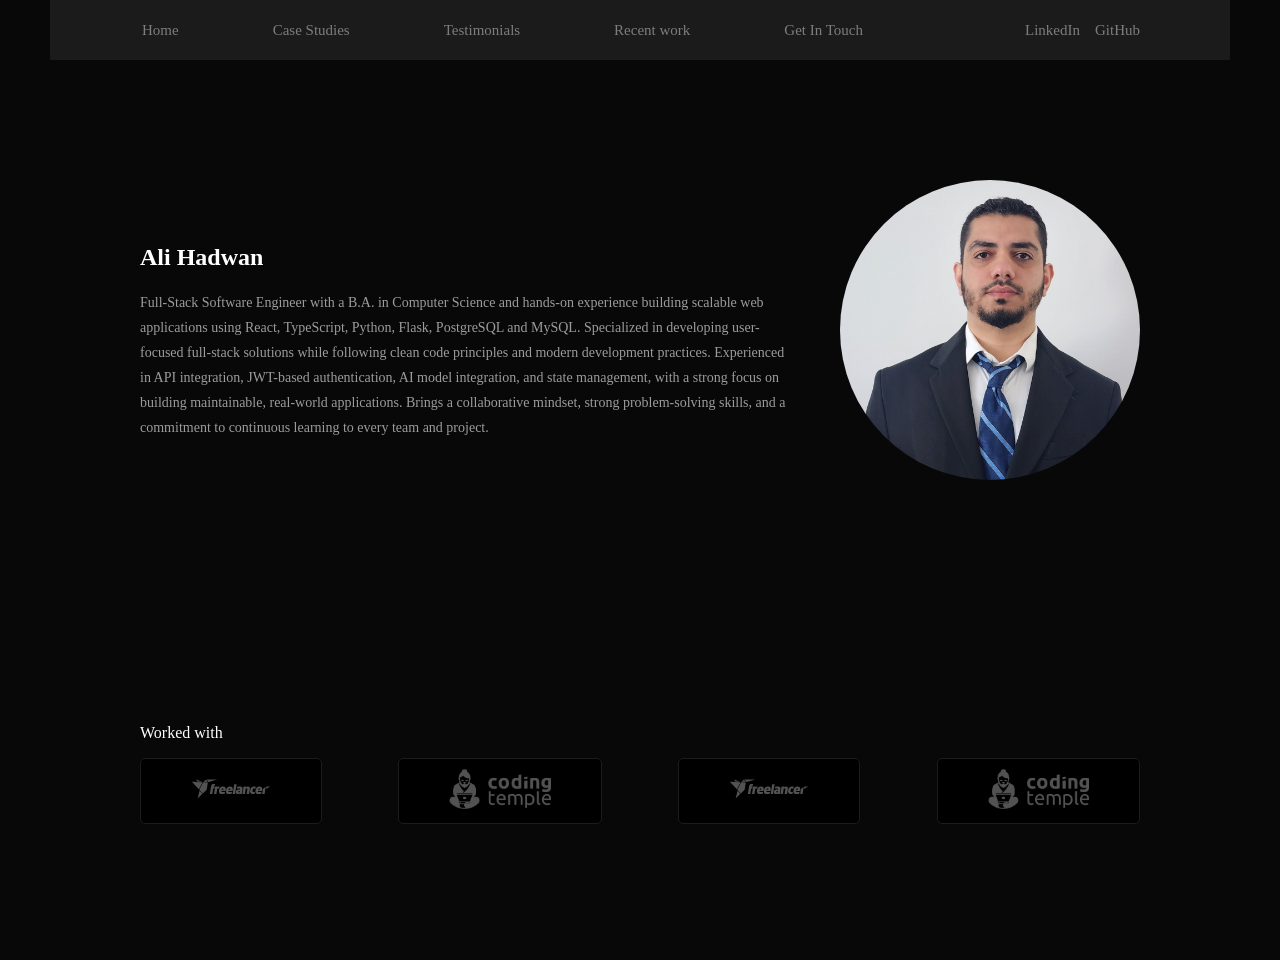
==== html/personalPortfolio.html @ 67f5121a "Initial commit: portfolio structure and styles" ====
<!doctype html>
<html lang="en">
  <head>
    <meta charset="UTF-8" />
    <meta name="viewport" content="width=device-width, initial-scale=1.0" />
    <title>Personal Portfolio</title>
    <link rel="stylesheet" href="/styles/header.css" />
    <link rel="stylesheet" href="/styles/general.css" />
    <link rel="stylesheet" href="/styles/main.css" />
    <link rel="stylesheet" href="/styles/home.css" />
  </head>
  <body>
    <header class="portfolio-header">
      <nav class="portfolio-navs">
        <ul>
          <li><a href="#">Home</a></li>
          <li><a href="#case-studies">Case Studies</a></li>
          <li><a href="#testimonials">Testimonials</a></li>
          <li><a href="#recent-work">Recent work</a></li>
          <li><a href="#get-in-touch">Get In Touch</a></li>
        </ul>
      </nav>

      <div class="portfolio-social-links">
        <a
          href="https://linkedin.com"
          target="_blank"
          rel="noopener noreferrer"
          aria-label="Visit our LinkedIn profile"
        >
          LinkedIn
        </a>
        <a
          href="https://linkedin.com"
          target="_blank"
          rel="noopener noreferrer"
          aria-label="Visit our LinkedIn profile"
        >
          GitHub
        </a>
      </div>
    </header>
    <main>
      <section id="home">
        <div class="portfolio-img-intro">
          <div class="portfolio-intro">
            <h1>Ali Hadwan</h1>
            <p>
              Full-Stack Software Engineer with a B.A. in Computer Science and
              hands-on experience building scalable web applications using
              React, TypeScript, Python, Flask, PostgreSQL and MySQL.
              Specialized in developing user-focused full-stack solutions while
              following clean code principles and modern development practices.
              Experienced in API integration, JWT-based authentication, AI model
              integration, and state management, with a strong focus on building
              maintainable, real-world applications. Brings a collaborative
              mindset, strong problem-solving skills, and a commitment to
              continuous learning to every team and project.
            </p>
          </div>
          <div class="portfolio-photo">
            <img class="ali-photo" src="/images/Ali.jpg" />
          </div>
        </div>

        <div class="portfolio-worked-with">
          <p>Worked with</p>
          <ul>
            <li class="brand-card">
              <img
                class="portfolio-worked-with-logo"
                src="/images/freelancer_logo_icon_171123.svg"
                alt="Freelancing"
              />
            </li>
            <li class="brand-card">
              <img
                class="portfolio-worked-with-logo"
                src="/images/Logo_-_Green.png"
                alt="Coding Temple"
              />
            </li>
            <li class="brand-card">
              <img
                class="portfolio-worked-with-logo"
                src="/images/freelancer_logo_icon_171123.svg"
                alt="Freelancing"
              />
            </li>
            <li class="brand-card">
              <img
                class="portfolio-worked-with-logo"
                src="/images/Logo_-_Green.png"
                alt="Coding Temple"
              />
            </li>
          </ul>
        </div>
      </section>
    </main>
    <footer>
      <div></div>
    </footer>
  </body>
</html>
---- styles/header.css ----
.portfolio-header {
  background-color: rgb(27, 27, 27);
  display: flex;
  gap: 30px;
  margin: 0px 50px;
  padding: 5px;
}

.portfolio-navs {
  flex: 3;
}

nav ul {
  list-style: none;
  border-bottom: none;
  display: flex;
  justify-content: space-around;
  align-items: center;
}
nav ul li a {
  font-size: 15px;
  color: #7e7d7d;
}
nav ul li a:hover {
  background-color: rgb(166, 30, 30);
  padding: 5px;
}

.portfolio-social-links {
  display: flex;
  flex: 1;
  justify-content: center;
  align-items: center;
  gap: 15px;
}
.portfolio-social-links a {
  font-size: 15px;
  color: #7e7d7d;
}
.portfolio-social-links a:hover {
  background-color: rgb(166, 30, 30);
  padding: 5px;
}
---- styles/general.css ----
p {
  margin: 0;
  padding: 0;
}

a {
  text-decoration: none;
  color: white;
}

body {
  background-color: rgb(8, 8, 8);
  font-family: "Times New Roman", Times, serif;
  margin: 0;
  padding: 0;
}
---- styles/main.css ----
main {
  /* background-color: azure; */
}
/* Home section */
#home {
  display: flex;
  flex-direction: column;
  justify-content: space-around;
  height: 100vh;
  margin: 0px 140px;
  /* background-color: aqua; */
}
.portfolio-img-intro {
  display: flex;
  justify-content: center;
  align-items: center;
  gap: 50px;
}
.portfolio-intro h1 {
  color: white;
}
.portfolio-intro p {
  line-height: 25px;
  color: #9c9c9c;
  font-size: 14px;
}
.ali-photo {
  width: 300px;
  aspect-ratio: 1 / 1; /* Forces height to match width */
  object-fit: cover; /* Prevents stretching by cropping the edges */
  border-radius: 150px;
}

.portfolio-worked-with {
  display: flex;
  flex-direction: column;
}
.portfolio-worked-with p {
  color: white;
  margin: 0;
  padding: 0;
}
.portfolio-worked-with ul {
  list-style: none;
  border-bottom: none;
  display: flex;
  justify-content: space-between;
  /* background-color: white; */
  padding: 0;
}
.portfolio-worked-with ul li {
  background-color: #000000;
  color: white;
  border: 1px solid #1d1c1c;
  padding: 10px 50px;
  border-radius: 5px;
}
.portfolio-worked-with-logo {
  height: 40px;
  filter: brightness(0) invert(1) brightness(0.32);
}
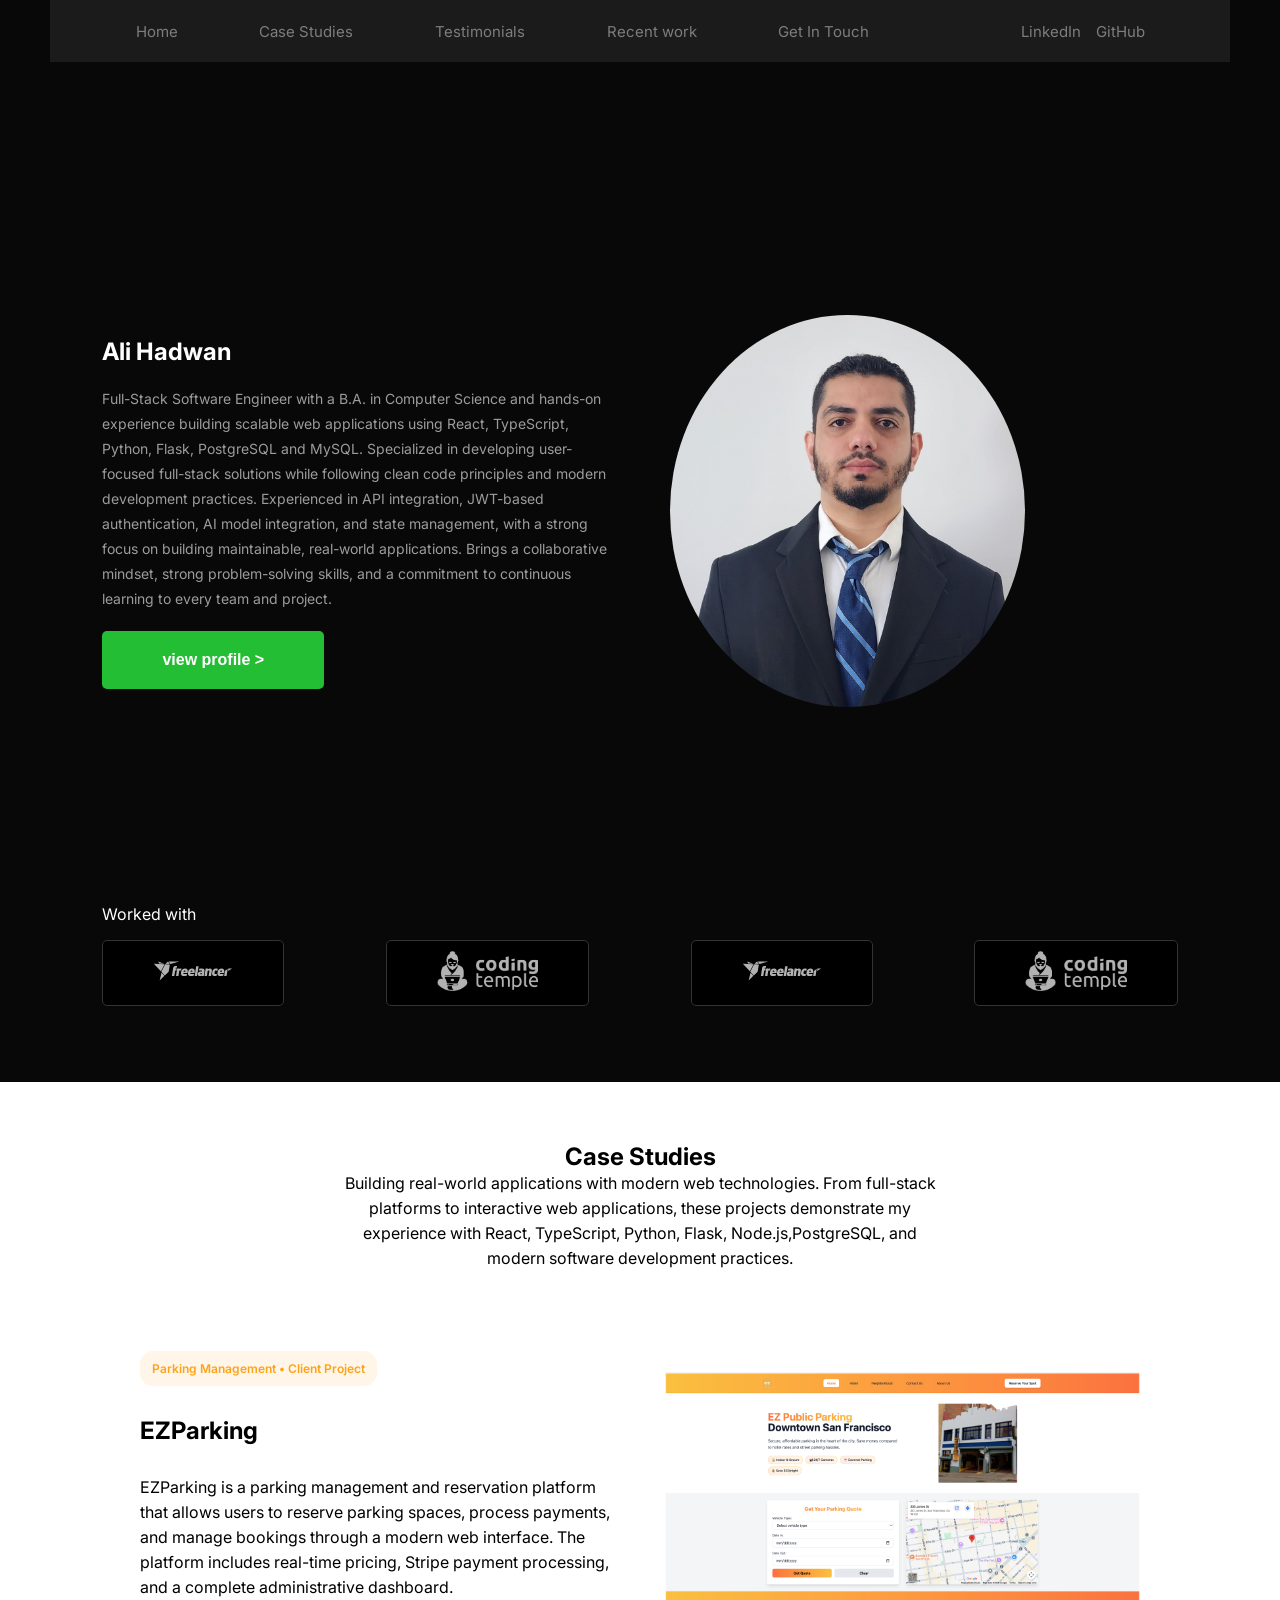
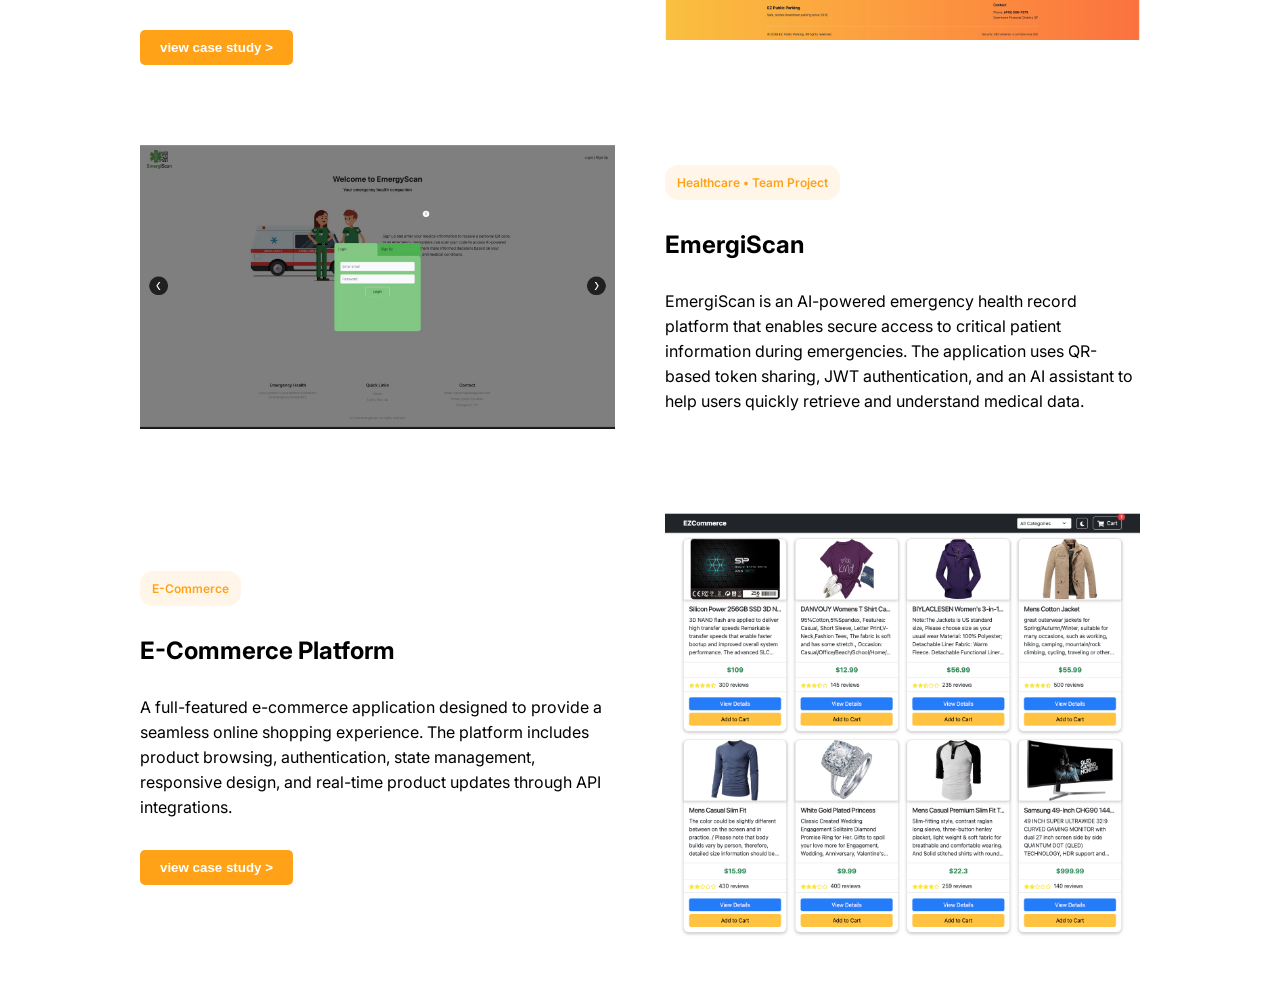
==== commit e02a9de1: "feat: implement case studies page" ====
--- a/html/personalPortfolio.html
+++ b/html/personalPortfolio.html
@@ -4,16 +4,21 @@
     <meta charset="UTF-8" />
     <meta name="viewport" content="width=device-width, initial-scale=1.0" />
     <title>Personal Portfolio</title>
+    <link
+      href="https://fonts.googleapis.com/css2?family=Inter:wght@400;600;700&display=swap"
+      rel="stylesheet"
+    />
     <link rel="stylesheet" href="/styles/header.css" />
     <link rel="stylesheet" href="/styles/general.css" />
     <link rel="stylesheet" href="/styles/main.css" />
     <link rel="stylesheet" href="/styles/home.css" />
+    <link rel="stylesheet" href="/styles/CaseStudies.css" />
   </head>
   <body>
     <header class="portfolio-header">
       <nav class="portfolio-navs">
         <ul>
-          <li><a href="#">Home</a></li>
+          <li><a href="#home">Home</a></li>
           <li><a href="#case-studies">Case Studies</a></li>
           <li><a href="#testimonials">Testimonials</a></li>
           <li><a href="#recent-work">Recent work</a></li>
@@ -23,7 +28,7 @@
 
       <div class="portfolio-social-links">
         <a
-          href="https://linkedin.com"
+          href="https://www.linkedin.com/in/ali-hadwan/"
           target="_blank"
           rel="noopener noreferrer"
           aria-label="Visit our LinkedIn profile"
@@ -31,10 +36,10 @@
           LinkedIn
         </a>
         <a
-          href="https://linkedin.com"
+          href="https://github.com/alhadwan"
           target="_blank"
           rel="noopener noreferrer"
-          aria-label="Visit our LinkedIn profile"
+          aria-label="Visit our GitHub profile"
         >
           GitHub
         </a>
@@ -57,6 +62,13 @@
               mindset, strong problem-solving skills, and a commitment to
               continuous learning to every team and project.
             </p>
+            <button class="portfolio-intro-button" type="button">
+              <a
+                href="https://github.com/alhadwan"
+                style="color: inherit; text-decoration: none"
+              ></a>
+              view profile >
+            </button>
           </div>
           <div class="portfolio-photo">
             <img class="ali-photo" src="/images/Ali.jpg" />
@@ -95,6 +107,100 @@
               />
             </li>
           </ul>
+        </div>
+      </section>
+      <section id="case-studies">
+        <div class="case-studies-intro">
+          <h1>Case Studies</h1>
+          <p>
+            Building real-world applications with modern web technologies. From
+            full-stack platforms to interactive web applications, these projects
+            demonstrate my experience with React, TypeScript, Python, Flask,
+            Node.js,PostgreSQL, and modern software development practices.
+          </p>
+        </div>
+        <div class="case-studies-project1">
+          <div class="projects-details">
+            <p class="project-tag">Parking Management • Client Project</p>
+            <h1>EZParking</h1>
+            <p>
+              EZParking is a parking management and reservation platform that
+              allows users to reserve parking spaces, process payments, and
+              manage bookings through a modern web interface. The platform
+              includes real-time pricing, Stripe payment processing, and a
+              complete administrative dashboard.
+            </p>
+            <button class="project-details-button" type="button">
+              <a
+                href="https://ez-public-parking-v2.onrender.com/"
+                style="color: inherit; text-decoration: none"
+              >
+                view case study >
+              </a>
+            </button>
+          </div>
+          <div class="project-photo">
+            <img
+              class="project-imag"
+              src="/images/parkinghomepage.png"
+              alt="EZParking project screenshot"
+            />
+          </div>
+        </div>
+        <div class="case-studies-project2">
+          <div class="projects-details">
+            <p class="project-tag">Healthcare • Team Project</p>
+            <h1>EmergiScan</h1>
+            <p>
+              EmergiScan is an AI-powered emergency health record platform that
+              enables secure access to critical patient information during
+              emergencies. The application uses QR-based token sharing, JWT
+              authentication, and an AI assistant to help users quickly retrieve
+              and understand medical data.
+            </p>
+            <!-- <button class="project-details-button" type="button">
+              <a
+                href="/case-studies/emergiscan.html"
+                style="color: inherit; text-decoration: none"
+              >
+                view case study >
+              </a>
+            </button> -->
+          </div>
+          <div class="project-photo">
+            <img
+              class="project-imag"
+              src="/images/emergiscanhomeapage.png"
+              alt="EmergiScan project screenshot"
+            />
+          </div>
+        </div>
+        <div class="case-studies-project3">
+          <div class="projects-details">
+            <p class="project-tag">E-Commerce</p>
+            <h1>E-Commerce Platform</h1>
+            <p>
+              A full-featured e-commerce application designed to provide a
+              seamless online shopping experience. The platform includes product
+              browsing, authentication, state management, responsive design, and
+              real-time product updates through API integrations.
+            </p>
+            <button class="project-details-button" type="button">
+              <a
+                href="https://e-commerce-app-three-kohl.vercel.app/"
+                style="color: inherit; text-decoration: none"
+              >
+                view case study >
+              </a>
+            </button>
+          </div>
+          <div class="project-photo">
+            <img
+              class="project-imag"
+              src="/images/e-commercehomepage.png"
+              alt="E-Commerce project"
+            />
+          </div>
         </div>
       </section>
     </main>
--- a/styles/general.css
+++ b/styles/general.css
@@ -2,7 +2,10 @@
   margin: 0;
   padding: 0;
 }
-
+h1 {
+  margin: 0;
+  padding: 0;
+}
 a {
   text-decoration: none;
   color: white;
@@ -10,7 +13,7 @@
 
 body {
   background-color: rgb(8, 8, 8);
-  font-family: "Times New Roman", Times, serif;
+  font-family: "Inter", sans-serif;
   margin: 0;
   padding: 0;
 }
--- a/styles/main.css
+++ b/styles/main.css
@@ -1,61 +1,3 @@
 main {
   /* background-color: azure; */
 }
-/* Home section */
-#home {
-  display: flex;
-  flex-direction: column;
-  justify-content: space-around;
-  height: 100vh;
-  margin: 0px 140px;
-  /* background-color: aqua; */
-}
-.portfolio-img-intro {
-  display: flex;
-  justify-content: center;
-  align-items: center;
-  gap: 50px;
-}
-.portfolio-intro h1 {
-  color: white;
-}
-.portfolio-intro p {
-  line-height: 25px;
-  color: #9c9c9c;
-  font-size: 14px;
-}
-.ali-photo {
-  width: 300px;
-  aspect-ratio: 1 / 1; /* Forces height to match width */
-  object-fit: cover; /* Prevents stretching by cropping the edges */
-  border-radius: 150px;
-}
-
-.portfolio-worked-with {
-  display: flex;
-  flex-direction: column;
-}
-.portfolio-worked-with p {
-  color: white;
-  margin: 0;
-  padding: 0;
-}
-.portfolio-worked-with ul {
-  list-style: none;
-  border-bottom: none;
-  display: flex;
-  justify-content: space-between;
-  /* background-color: white; */
-  padding: 0;
-}
-.portfolio-worked-with ul li {
-  background-color: #000000;
-  color: white;
-  border: 1px solid #1d1c1c;
-  padding: 10px 50px;
-  border-radius: 5px;
-}
-.portfolio-worked-with-logo {
-  height: 40px;
-  filter: brightness(0) invert(1) brightness(0.32);
-}
--- a/styles/home.css
+++ b/styles/home.css
@@ -0,0 +1,81 @@
+/* Home section */
+#home {
+  display: flex;
+  flex-direction: column;
+  min-height: 100vh;
+  padding: 60px 8%;
+  /* background-color: aqua; */
+}
+.portfolio-img-intro {
+  display: flex;
+  justify-content: center;
+  align-items: center;
+  gap: 60px;
+  flex: 1;
+}
+.portfolio-intro {
+  display: flex;
+  flex-direction: column;
+  justify-content: center;
+  align-items: flex-start;
+  gap: 20px;
+  flex: 1;
+}
+.portfolio-intro h1 {
+  color: white;
+}
+.portfolio-intro p {
+  line-height: 25px;
+  color: #9c9c9c;
+  font-size: 14px;
+}
+.portfolio-intro-button {
+  padding: 20px 60px;
+  cursor: pointer;
+  width: fit-content;
+  background-color: rgb(36, 190, 52);
+  color: white;
+  font-size: 16px;
+  font-weight: 600;
+  border: none;
+  border-radius: 5px;
+}
+.portfolio-photo {
+  justify-content: center;
+  align-items: center;
+  flex: 1;
+}
+
+.ali-photo {
+  width: 70%;
+  border-radius: 50%;
+}
+
+.portfolio-worked-with {
+  display: flex;
+  flex-direction: column;
+}
+.portfolio-worked-with p {
+  color: white;
+  margin: 0;
+  padding: 0;
+}
+.portfolio-worked-with ul {
+  list-style: none;
+  border-bottom: none;
+  display: flex;
+  justify-content: space-between;
+  /* background-color: white; */
+  padding: 0;
+}
+.portfolio-worked-with ul li {
+  background-color: #000000;
+  color: white;
+  border: 1px solid #333;
+  padding: 10px 50px;
+  border-radius: 5px;
+}
+.portfolio-worked-with-logo {
+  height: 40px;
+  filter: brightness(0) invert(1) brightness(0.7);
+}
--- a/styles/CaseStudies.css
+++ b/styles/CaseStudies.css
@@ -0,0 +1,69 @@
+#case-studies {
+  background-color: rgb(255, 255, 255);
+  display: flex;
+  flex-direction: column;
+  gap: 80px;
+  min-height: 100vh;
+  padding: 60px 140px;
+}
+.case-studies-intro {
+  display: flex;
+  flex-direction: column;
+  justify-content: center;
+  align-items: center;
+}
+.case-studies-intro p {
+  text-align: center;
+  margin: 0px 200px;
+  line-height: 25px;
+}
+.case-studies-project1 {
+  display: flex;
+  gap: 50px;
+  align-items: center;
+}
+.case-studies-project2 {
+  display: flex;
+  flex-direction: row-reverse;
+  gap: 50px;
+  align-items: center;
+}
+.case-studies-project3 {
+  display: flex;
+  gap: 50px;
+  align-items: center;
+}
+.projects-details {
+  flex: 1;
+  display: flex;
+  flex-direction: column;
+  gap: 30px;
+}
+.project-details-button {
+  padding: 10px 20px;
+  cursor: pointer;
+  width: fit-content;
+  background-color: rgb(255, 162, 23);
+  color: white;
+  font-weight: 600;
+  border: none;
+  border-radius: 5px;
+}
+.project-photo {
+  flex: 1;
+}
+.project-imag {
+  width: 100%;
+}
+.project-tag {
+  background-color: rgb(255, 246, 233);
+  padding: 5px 12px;
+  width: fit-content;
+  color: rgb(255, 162, 23);
+  border-radius: 13px;
+  font-size: 12px;
+  font-weight: 600;
+}
+.projects-details p {
+  line-height: 25px;
+}
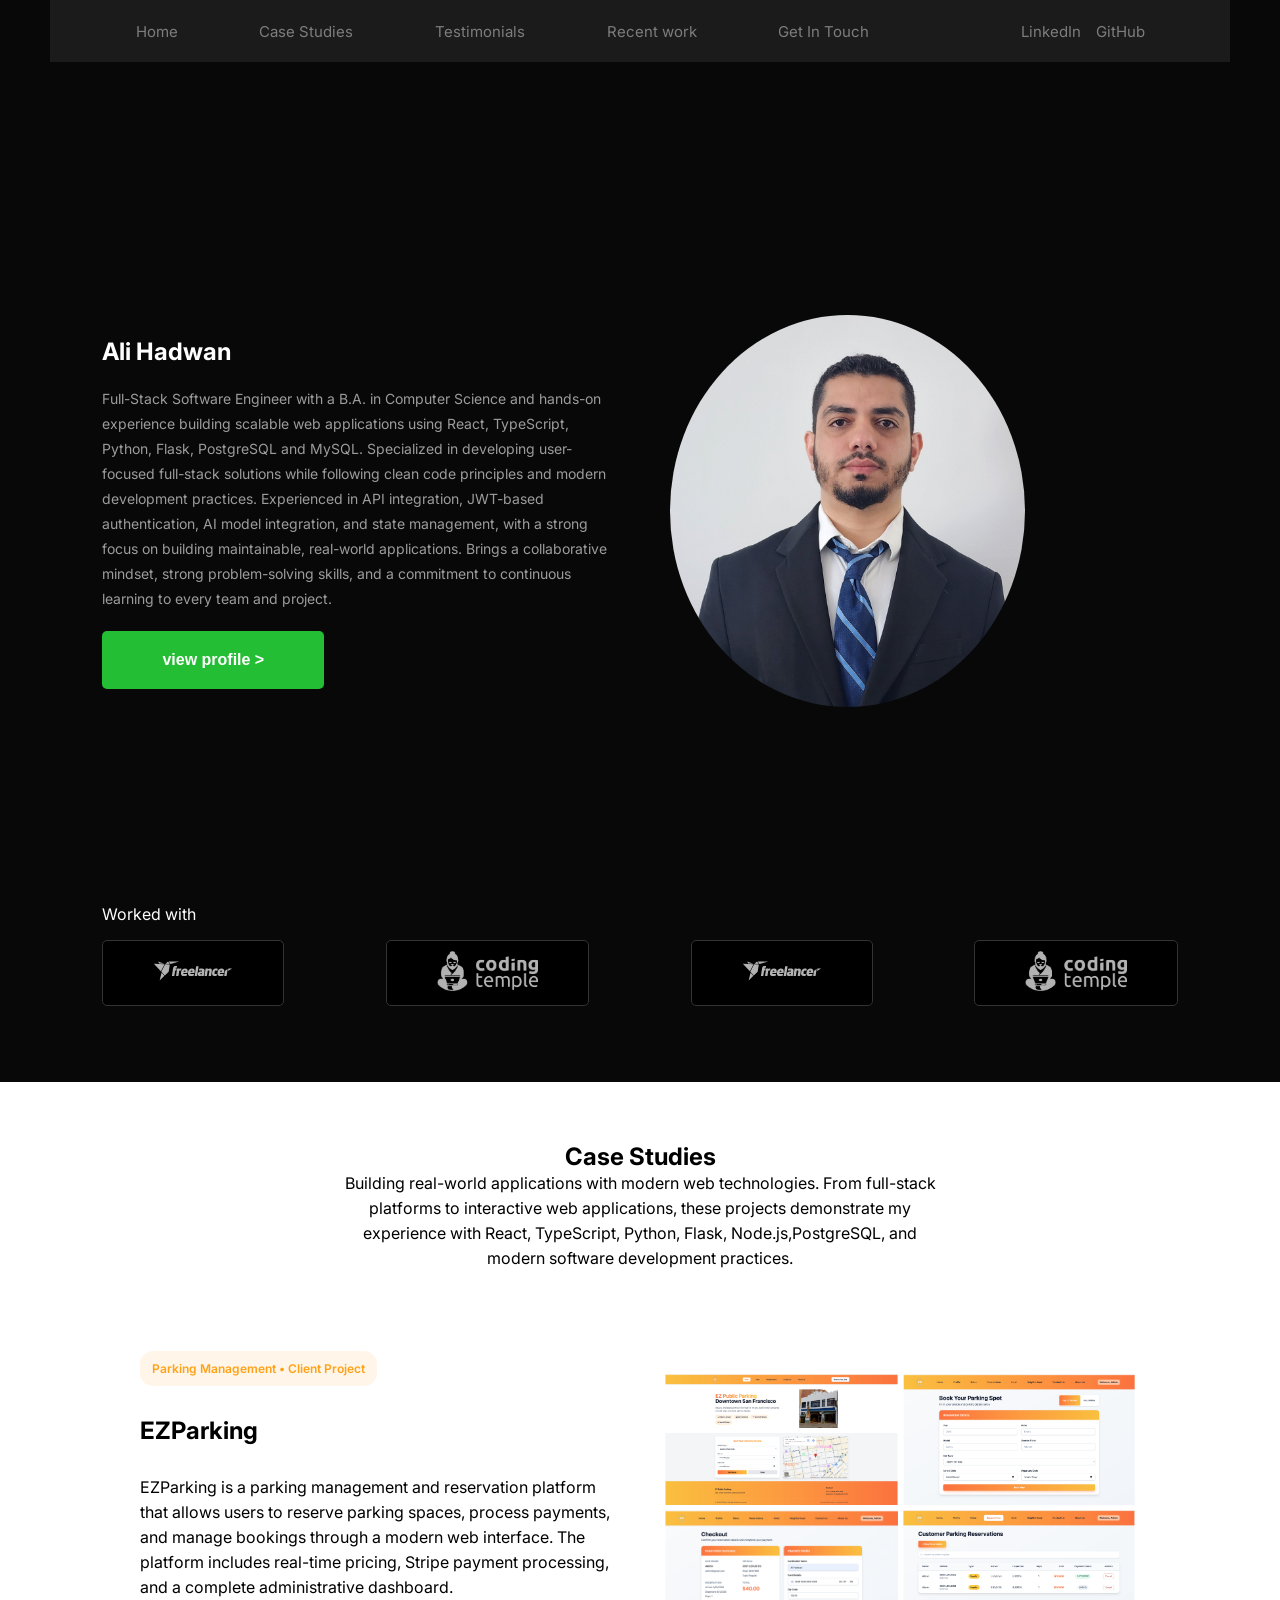
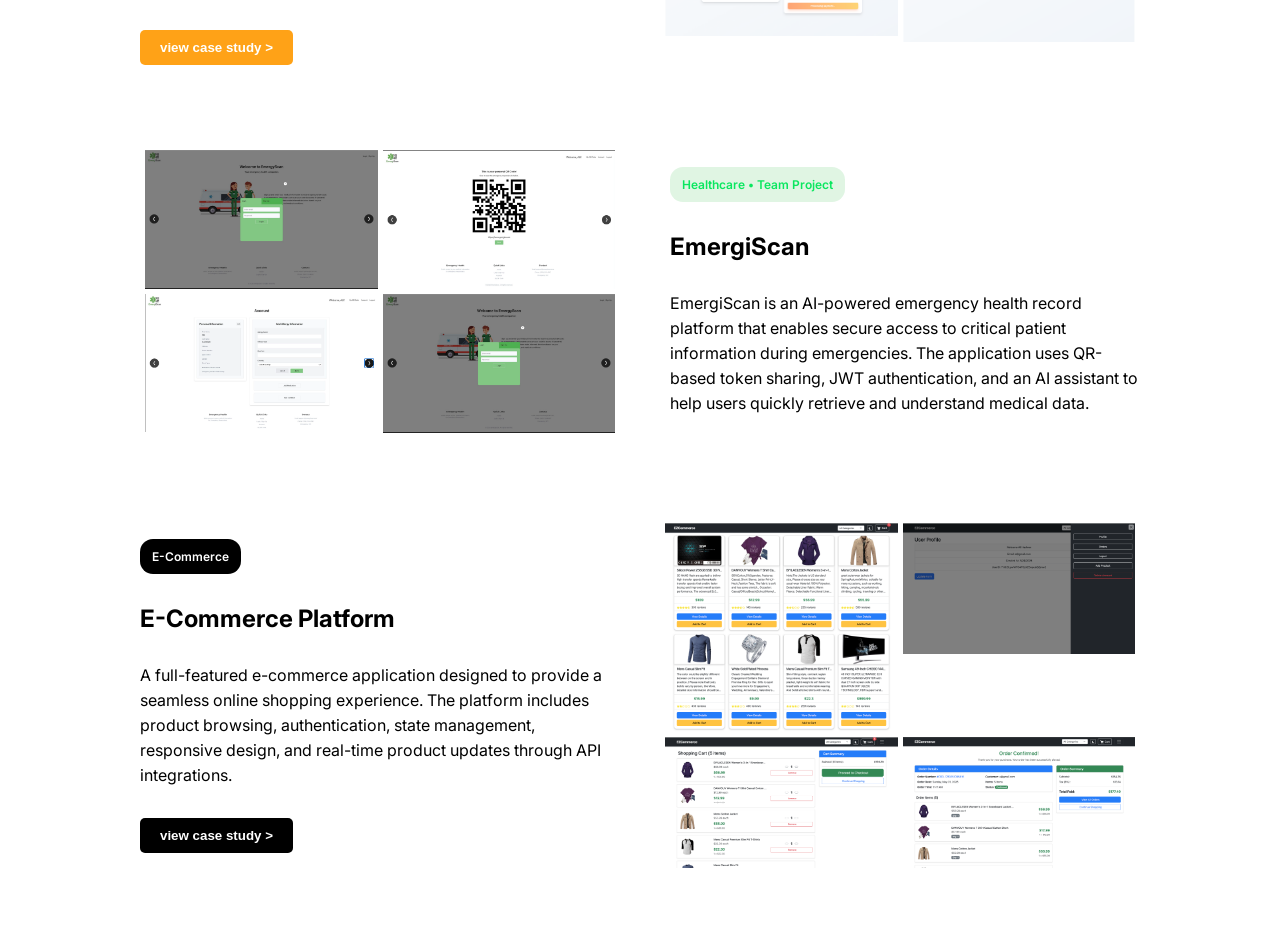
==== commit 6432d0fa: "feat:implemnt grid continer in the project-photo div" ====
--- a/html/personalPortfolio.html
+++ b/html/personalPortfolio.html
@@ -46,6 +46,7 @@
       </div>
     </header>
     <main>
+      <!-- home section -->
       <section id="home">
         <div class="portfolio-img-intro">
           <div class="portfolio-intro">
@@ -109,6 +110,7 @@
           </ul>
         </div>
       </section>
+      <!-- case studies section -->
       <section id="case-studies">
         <div class="case-studies-intro">
           <h1>Case Studies</h1>
@@ -121,7 +123,7 @@
         </div>
         <div class="case-studies-project1">
           <div class="projects-details">
-            <p class="project-tag">Parking Management • Client Project</p>
+            <p class="project-tag1">Parking Management • Client Project</p>
             <h1>EZParking</h1>
             <p>
               EZParking is a parking management and reservation platform that
@@ -130,7 +132,7 @@
               includes real-time pricing, Stripe payment processing, and a
               complete administrative dashboard.
             </p>
-            <button class="project-details-button" type="button">
+            <button class="project-details-button1" type="button">
               <a
                 href="https://ez-public-parking-v2.onrender.com/"
                 style="color: inherit; text-decoration: none"
@@ -145,11 +147,26 @@
               src="/images/parkinghomepage.png"
               alt="EZParking project screenshot"
             />
+            <img
+              class="project-imag"
+              src="/images/ezparkingreservation.png"
+              alt="EZParking project screenshot"
+            />
+            <img
+              class="project-imag"
+              src="/images/ezparkingpayment.png"
+              alt="EZParking project screenshot"
+            />
+            <img
+              class="project-imag"
+              src="/images/ezparkingadmin.png"
+              alt="EZParking project screenshot"
+            />
           </div>
         </div>
         <div class="case-studies-project2">
           <div class="projects-details">
-            <p class="project-tag">Healthcare • Team Project</p>
+            <p class="project-tag2">Healthcare • Team Project</p>
             <h1>EmergiScan</h1>
             <p>
               EmergiScan is an AI-powered emergency health record platform that
@@ -173,11 +190,26 @@
               src="/images/emergiscanhomeapage.png"
               alt="EmergiScan project screenshot"
             />
+            <img
+              class="project-imag"
+              src="/images/emergiscan-barcode.png"
+              alt="EmergiScan project screenshot"
+            />
+            <img
+              class="project-imag"
+              src="/images/emergiscan-form.png"
+              alt="EmergiScan project screenshot"
+            />
+            <img
+              class="project-imag"
+              src="/images/emergiscanhomeapage.png"
+              alt="EmergiScan project screenshot"
+            />
           </div>
         </div>
         <div class="case-studies-project3">
           <div class="projects-details">
-            <p class="project-tag">E-Commerce</p>
+            <p class="project-tag3">E-Commerce</p>
             <h1>E-Commerce Platform</h1>
             <p>
               A full-featured e-commerce application designed to provide a
@@ -185,7 +217,7 @@
               browsing, authentication, state management, responsive design, and
               real-time product updates through API integrations.
             </p>
-            <button class="project-details-button" type="button">
+            <button class="project-details-button3" type="button">
               <a
                 href="https://e-commerce-app-three-kohl.vercel.app/"
                 style="color: inherit; text-decoration: none"
@@ -198,6 +230,21 @@
             <img
               class="project-imag"
               src="/images/e-commercehomepage.png"
+              alt="E-Commerce project"
+            />
+            <img
+              class="project-imag"
+              src="/images/e-commerce-profile.png"
+              alt="E-Commerce project"
+            />
+            <img
+              class="project-imag"
+              src="/images/e-commerce-checkout.png"
+              alt="E-Commerce project"
+            />
+            <img
+              class="project-imag"
+              src="/images/e-commerce-conformation.png"
               alt="E-Commerce project"
             />
           </div>
--- a/styles/CaseStudies.css
+++ b/styles/CaseStudies.css
@@ -39,7 +39,7 @@
   flex-direction: column;
   gap: 30px;
 }
-.project-details-button {
+.project-details-button1 {
   padding: 10px 20px;
   cursor: pointer;
   width: fit-content;
@@ -49,13 +49,37 @@
   border: none;
   border-radius: 5px;
 }
+.project-details-button2 {
+  padding: 10px 20px;
+  cursor: pointer;
+  width: fit-content;
+  background-color: rgb(10, 231, 95);
+  color: white;
+  font-weight: 600;
+  border: none;
+  border-radius: 5px;
+}
+.project-details-button3 {
+  padding: 10px 20px;
+  cursor: pointer;
+  width: fit-content;
+  background-color: rgb(0, 0, 0);
+  color: white;
+  font-weight: 600;
+  border: none;
+  border-radius: 5px;
+}
 .project-photo {
   flex: 1;
+  display: grid;
+  grid-template-columns: 1fr 1fr;
+  gap: 5px;
+  padding: 5px;
 }
 .project-imag {
   width: 100%;
 }
-.project-tag {
+.project-tag1 {
   background-color: rgb(255, 246, 233);
   padding: 5px 12px;
   width: fit-content;
@@ -64,6 +88,24 @@
   font-size: 12px;
   font-weight: 600;
 }
+.project-tag2 {
+  background-color: rgb(224, 245, 227);
+  padding: 5px 12px;
+  width: fit-content;
+  color: rgb(10, 231, 95);
+  border-radius: 13px;
+  font-size: 12px;
+  font-weight: 600;
+}
+.project-tag3 {
+  background-color: rgb(0, 0, 0);
+  padding: 5px 12px;
+  width: fit-content;
+  color: rgb(255, 255, 255);
+  border-radius: 13px;
+  font-size: 12px;
+  font-weight: 600;
+}
 .projects-details p {
   line-height: 25px;
 }
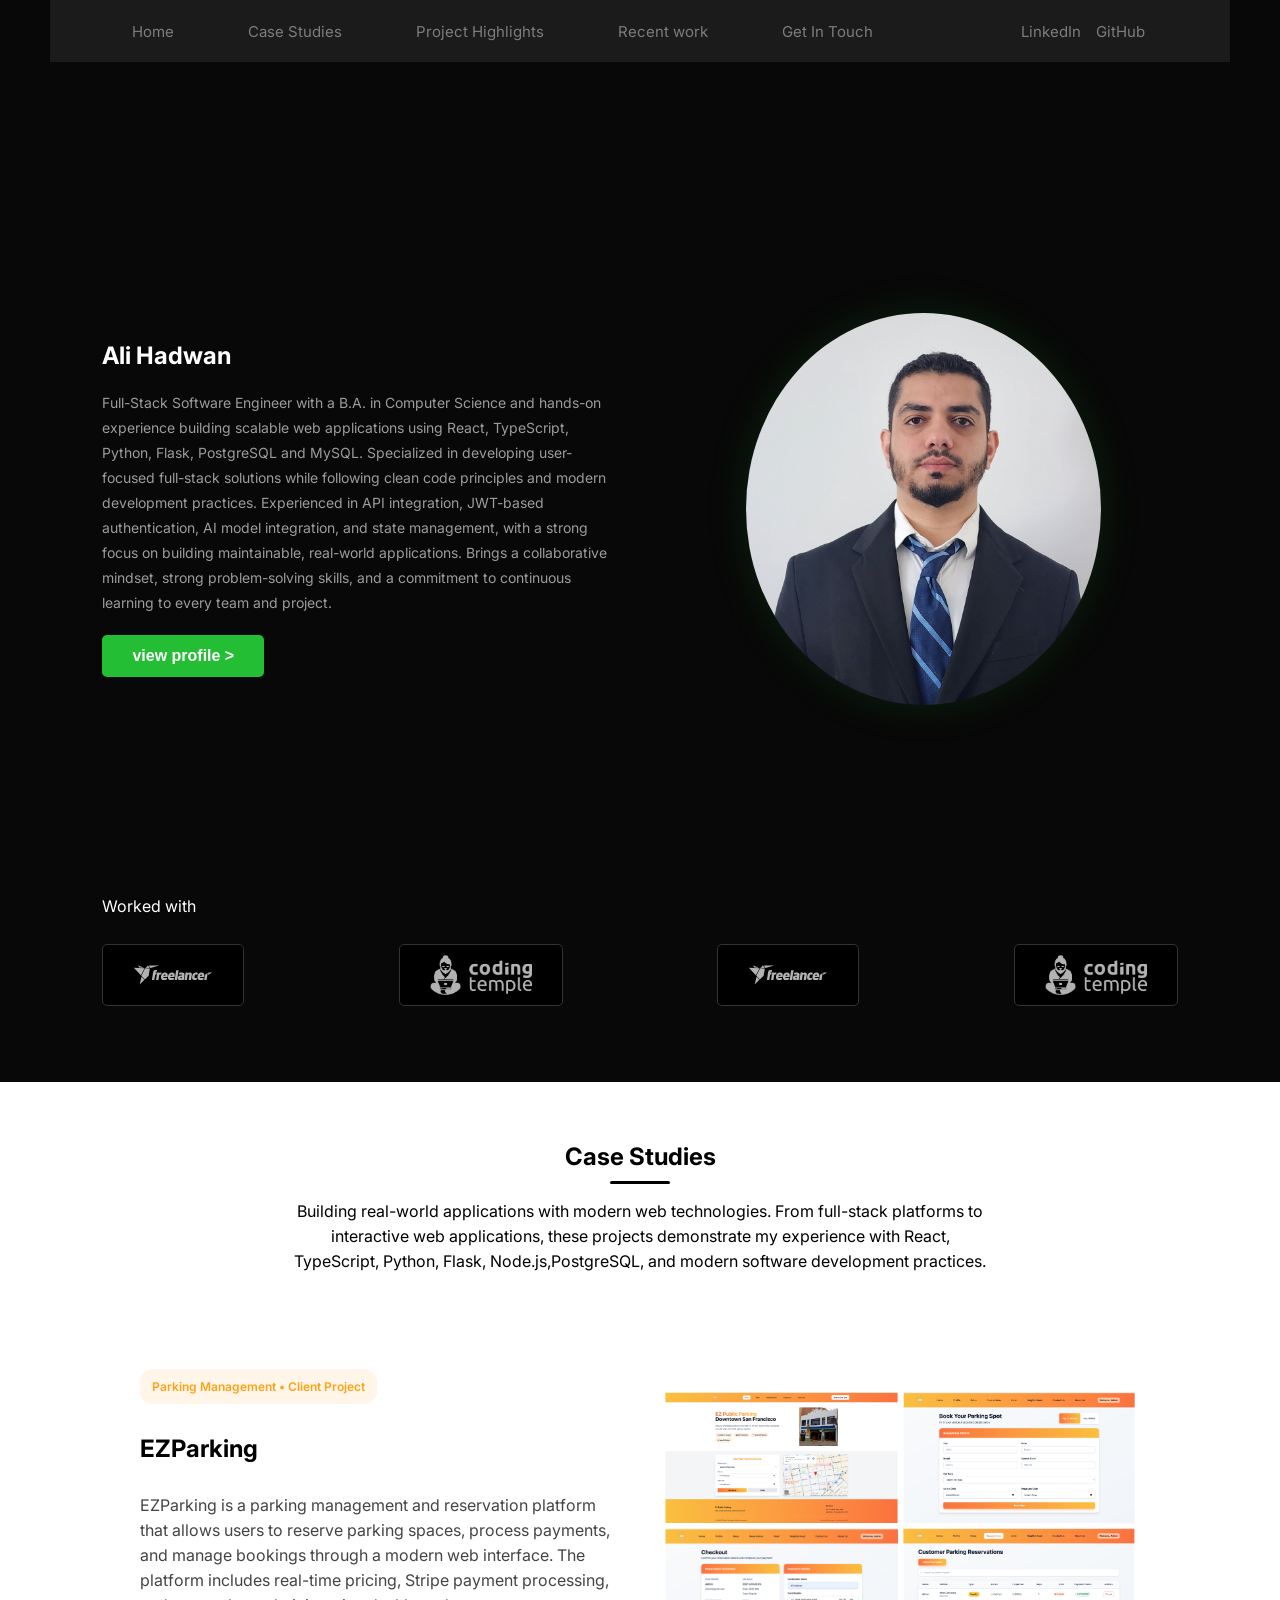
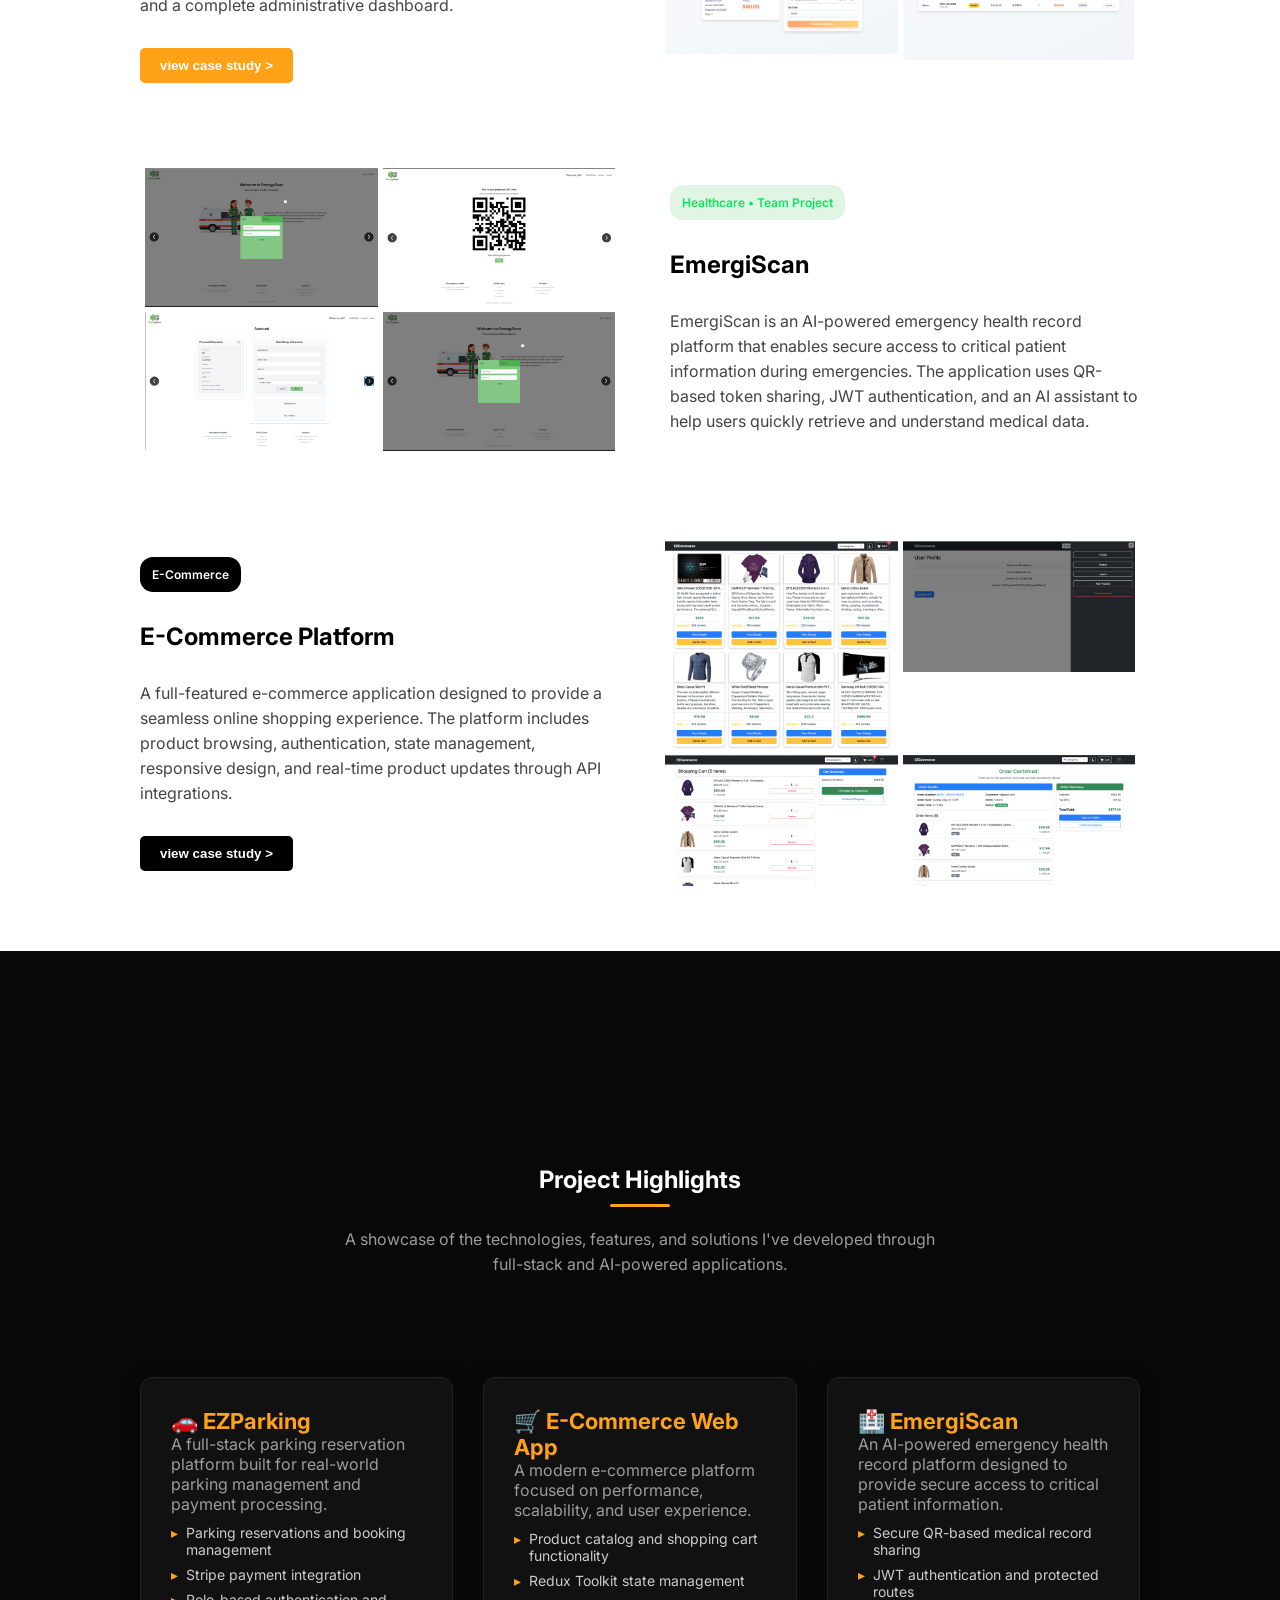
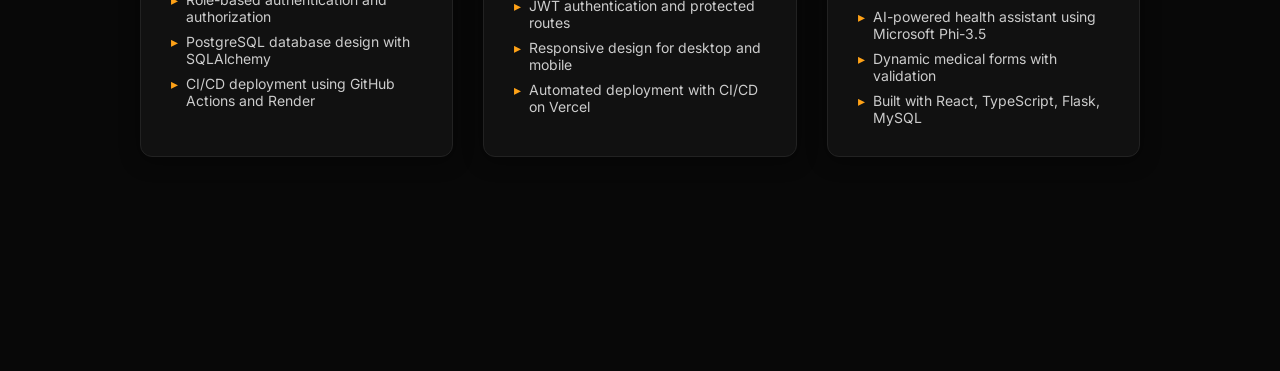
==== commit 8f87166e: "feat:implement Project Highlights section to the portfolio" ====
--- a/html/personalPortfolio.html
+++ b/html/personalPortfolio.html
@@ -13,6 +13,7 @@
     <link rel="stylesheet" href="/styles/main.css" />
     <link rel="stylesheet" href="/styles/home.css" />
     <link rel="stylesheet" href="/styles/CaseStudies.css" />
+    <link rel="stylesheet" href="/styles/projectHighlightd.css" />
   </head>
   <body>
     <header class="portfolio-header">
@@ -20,7 +21,7 @@
         <ul>
           <li><a href="#home">Home</a></li>
           <li><a href="#case-studies">Case Studies</a></li>
-          <li><a href="#testimonials">Testimonials</a></li>
+          <li><a href="#project-highlights">Project Highlights</a></li>
           <li><a href="#recent-work">Recent work</a></li>
           <li><a href="#get-in-touch">Get In Touch</a></li>
         </ul>
@@ -67,8 +68,9 @@
               <a
                 href="https://github.com/alhadwan"
                 style="color: inherit; text-decoration: none"
-              ></a>
-              view profile >
+              >
+                view profile >
+              </a>
             </button>
           </div>
           <div class="portfolio-photo">
@@ -121,9 +123,11 @@
             Node.js,PostgreSQL, and modern software development practices.
           </p>
         </div>
-        <div class="case-studies-project1">
+        <div class="case-studies-project">
           <div class="projects-details">
-            <p class="project-tag1">Parking Management • Client Project</p>
+            <p class="project-tag orange">
+              Parking Management • Client Project
+            </p>
             <h1>EZParking</h1>
             <p>
               EZParking is a parking management and reservation platform that
@@ -132,7 +136,7 @@
               includes real-time pricing, Stripe payment processing, and a
               complete administrative dashboard.
             </p>
-            <button class="project-details-button1" type="button">
+            <button class="project-details-button orange" type="button">
               <a
                 href="https://ez-public-parking-v2.onrender.com/"
                 style="color: inherit; text-decoration: none"
@@ -164,9 +168,9 @@
             />
           </div>
         </div>
-        <div class="case-studies-project2">
+        <div class="case-studies-project reverse">
           <div class="projects-details">
-            <p class="project-tag2">Healthcare • Team Project</p>
+            <p class="project-tag green">Healthcare • Team Project</p>
             <h1>EmergiScan</h1>
             <p>
               EmergiScan is an AI-powered emergency health record platform that
@@ -207,9 +211,9 @@
             />
           </div>
         </div>
-        <div class="case-studies-project3">
+        <div class="case-studies-project">
           <div class="projects-details">
-            <p class="project-tag3">E-Commerce</p>
+            <p class="project-tag black">E-Commerce</p>
             <h1>E-Commerce Platform</h1>
             <p>
               A full-featured e-commerce application designed to provide a
@@ -217,7 +221,7 @@
               browsing, authentication, state management, responsive design, and
               real-time product updates through API integrations.
             </p>
-            <button class="project-details-button3" type="button">
+            <button class="project-details-button black" type="button">
               <a
                 href="https://e-commerce-app-three-kohl.vercel.app/"
                 style="color: inherit; text-decoration: none"
@@ -250,6 +254,60 @@
           </div>
         </div>
       </section>
+      <!-- project highlights-->
+      <section id="project-highlights">
+        <div class="project-highlights-header">
+          <h1>Project Highlights</h1>
+          <p>
+            A showcase of the technologies, features, and solutions I've
+            developed through full-stack and AI-powered applications.
+          </p>
+        </div>
+        <div class="project-highlights-into">
+          <div class="project-highlights-into-ezparking">
+            <h1>🚗 EZParking</h1>
+            <p>
+              A full-stack parking reservation platform built for real-world
+              parking management and payment processing.
+            </p>
+            <ul>
+              <li>Parking reservations and booking management</li>
+              <li>Stripe payment integration</li>
+              <li>Role-based authentication and authorization</li>
+              <li>PostgreSQL database design with SQLAlchemy</li>
+              <li>CI/CD deployment using GitHub Actions and Render</li>
+            </ul>
+          </div>
+          <div class="project-highlights-into-E-Commerce">
+            <h1>🛒 E-Commerce Web App</h1>
+            <p>
+              A modern e-commerce platform focused on performance, scalability,
+              and user experience.
+            </p>
+            <ul>
+              <li>Product catalog and shopping cart functionality</li>
+              <li>Redux Toolkit state management</li>
+              <li>JWT authentication and protected routes</li>
+              <li>Responsive design for desktop and mobile</li>
+              <li>Automated deployment with CI/CD on Vercel</li>
+            </ul>
+          </div>
+          <div class="project-highlights-into-EmergiScan">
+            <h1>🏥 EmergiScan</h1>
+            <p>
+              An AI-powered emergency health record platform designed to provide
+              secure access to critical patient information.
+            </p>
+            <ul>
+              <li>Secure QR-based medical record sharing</li>
+              <li>JWT authentication and protected routes</li>
+              <li>AI-powered health assistant using Microsoft Phi-3.5</li>
+              <li>Dynamic medical forms with validation</li>
+              <li>Built with React, TypeScript, Flask, MySQL</li>
+            </ul>
+          </div>
+        </div>
+      </section>
     </main>
     <footer>
       <div></div>
--- a/styles/home.css
+++ b/styles/home.css
@@ -28,9 +28,10 @@
   line-height: 25px;
   color: #9c9c9c;
   font-size: 14px;
+  max-width: 540px;
 }
 .portfolio-intro-button {
-  padding: 20px 60px;
+  padding: 12px 30px;
   cursor: pointer;
   width: fit-content;
   background-color: rgb(36, 190, 52);
@@ -39,8 +40,13 @@
   font-weight: 600;
   border: none;
   border-radius: 5px;
+  transition: background-color 0.2s;
+}
+.portfolio-intro-button:hover {
+  background-color: rgb(28, 160, 43);
 }
 .portfolio-photo {
+  display: flex;
   justify-content: center;
   align-items: center;
   flex: 1;
@@ -49,11 +55,14 @@
 .ali-photo {
   width: 70%;
   border-radius: 50%;
+  display: block;
+  box-shadow: 0 0 40px rgba(36, 190, 52, 0.15);
 }
 
 .portfolio-worked-with {
   display: flex;
   flex-direction: column;
+  gap: 12px;
 }
 .portfolio-worked-with p {
   color: white;
@@ -65,15 +74,20 @@
   border-bottom: none;
   display: flex;
   justify-content: space-between;
-  /* background-color: white; */
   padding: 0;
 }
 .portfolio-worked-with ul li {
+  display: flex;
+  align-items: center;
   background-color: #000000;
   color: white;
   border: 1px solid #333;
-  padding: 10px 50px;
+  padding: 10px 30px;
   border-radius: 5px;
+  transition: border-color 0.2s;
+}
+.portfolio-worked-with ul li:hover {
+  border-color: #555;
 }
 .portfolio-worked-with-logo {
   height: 40px;
--- a/styles/CaseStudies.css
+++ b/styles/CaseStudies.css
@@ -12,26 +12,31 @@
   justify-content: center;
   align-items: center;
 }
+.case-studies-intro h1 {
+  color: black;
+}
+.case-studies-intro h1::after {
+  content: "";
+  display: block;
+  margin: 10px auto 0;
+  background-color: black;
+  height: 3px;
+  width: 60px;
+  border-radius: 3px;
+}
 .case-studies-intro p {
   text-align: center;
-  margin: 0px 200px;
+  max-width: 700px;
+  margin: 15px auto;
   line-height: 25px;
 }
-.case-studies-project1 {
+.case-studies-project {
   display: flex;
   gap: 50px;
   align-items: center;
 }
-.case-studies-project2 {
-  display: flex;
+.case-studies-project.reverse {
   flex-direction: row-reverse;
-  gap: 50px;
-  align-items: center;
-}
-.case-studies-project3 {
-  display: flex;
-  gap: 50px;
-  align-items: center;
 }
 .projects-details {
   flex: 1;
@@ -39,35 +44,34 @@
   flex-direction: column;
   gap: 30px;
 }
-.project-details-button1 {
+.projects-details h1 {
+  color: black;
+}
+.projects-details p {
+  color: #444;
+  line-height: 25px;
+}
+.project-details-button {
   padding: 10px 20px;
   cursor: pointer;
   width: fit-content;
-  background-color: rgb(255, 162, 23);
   color: white;
   font-weight: 600;
   border: none;
   border-radius: 5px;
+  transition: opacity 0.2s;
 }
-.project-details-button2 {
-  padding: 10px 20px;
-  cursor: pointer;
-  width: fit-content;
+.project-details-button:hover {
+  opacity: 0.85;
+}
+.project-details-button.orange {
+  background-color: rgb(255, 162, 23);
+}
+.project-details-button.green {
   background-color: rgb(10, 231, 95);
-  color: white;
-  font-weight: 600;
-  border: none;
-  border-radius: 5px;
 }
-.project-details-button3 {
-  padding: 10px 20px;
-  cursor: pointer;
-  width: fit-content;
+.project-details-button.black {
   background-color: rgb(0, 0, 0);
-  color: white;
-  font-weight: 600;
-  border: none;
-  border-radius: 5px;
 }
 .project-photo {
   flex: 1;
@@ -75,37 +79,31 @@
   grid-template-columns: 1fr 1fr;
   gap: 5px;
   padding: 5px;
+  overflow: hidden;
 }
 .project-imag {
   width: 100%;
+  transition: transform 0.3s;
 }
-.project-tag1 {
-  background-color: rgb(255, 246, 233);
+.project-imag:hover {
+  transform: scale(1.04);
+}
+.project-tag {
   padding: 5px 12px;
   width: fit-content;
-  color: rgb(255, 162, 23);
   border-radius: 13px;
   font-size: 12px;
   font-weight: 600;
 }
-.project-tag2 {
+.project-tag.orange {
+  background-color: rgb(255, 246, 233);
+  color: rgb(255, 162, 23);
+}
+.project-tag.green {
   background-color: rgb(224, 245, 227);
-  padding: 5px 12px;
-  width: fit-content;
   color: rgb(10, 231, 95);
-  border-radius: 13px;
-  font-size: 12px;
-  font-weight: 600;
 }
-.project-tag3 {
+.project-tag.black {
   background-color: rgb(0, 0, 0);
-  padding: 5px 12px;
-  width: fit-content;
   color: rgb(255, 255, 255);
-  border-radius: 13px;
-  font-size: 12px;
-  font-weight: 600;
 }
-.projects-details p {
-  line-height: 25px;
-}
--- a/styles/projectHighlightd.css
+++ b/styles/projectHighlightd.css
@@ -0,0 +1,74 @@
+#project-highlights {
+  color: rgb(255, 255, 255);
+  /* background-color: rgb(255, 246, 233); */
+  min-height: 100vh;
+  padding: 60px 140px;
+  display: flex;
+  flex-direction: column;
+  gap: 80px;
+  justify-content: center;
+  align-items: center;
+}
+.project-highlights-header {
+  text-align: center;
+}
+.project-highlights-header h1::after {
+  content: "";
+  display: block;
+  width: 60px;
+  height: 3px;
+  background-color: rgb(255, 162, 23);
+  border-radius: 2px;
+  margin: 10px auto 0;
+}
+.project-highlights-header p {
+  color: #9c9c9c;
+  max-width: 600px;
+  margin: 0 auto;
+  line-height: 25px;
+  padding: 20px 0px;
+  /* background-color: aqua; */
+}
+.project-highlights-into {
+  display: grid;
+  grid-template-columns: repeat(3, 1fr);
+  gap: 30px;
+  /* font-size: 22px; */
+}
+.project-highlights-into h1 {
+  font-size: 22px;
+  color: rgb(255, 162, 23);
+}
+.project-highlights-into p {
+  color: #9c9c9c;
+}
+.project-highlights-into ul {
+  list-style: none;
+  padding: 0;
+  margin: 10px 0 0;
+  display: flex;
+  flex-direction: column;
+  gap: 8px;
+}
+.project-highlights-into ul li {
+  color: #cccccc;
+  font-size: 14px;
+  display: flex;
+  gap: 8px;
+  align-items: flex-start;
+}
+.project-highlights-into ul li::before {
+  content: "▸";
+  color: rgb(255, 162, 23);
+  flex-shrink: 0;
+}
+.project-highlights-into-ezparking,
+.project-highlights-into-E-Commerce,
+.project-highlights-into-EmergiScan {
+  background-color: #111;
+  border-radius: 12px;
+  padding: 30px;
+  border: 1px solid #222;
+  box-shadow: 0 4px 20px rgba(0, 0, 0, 0.4);
+
+}
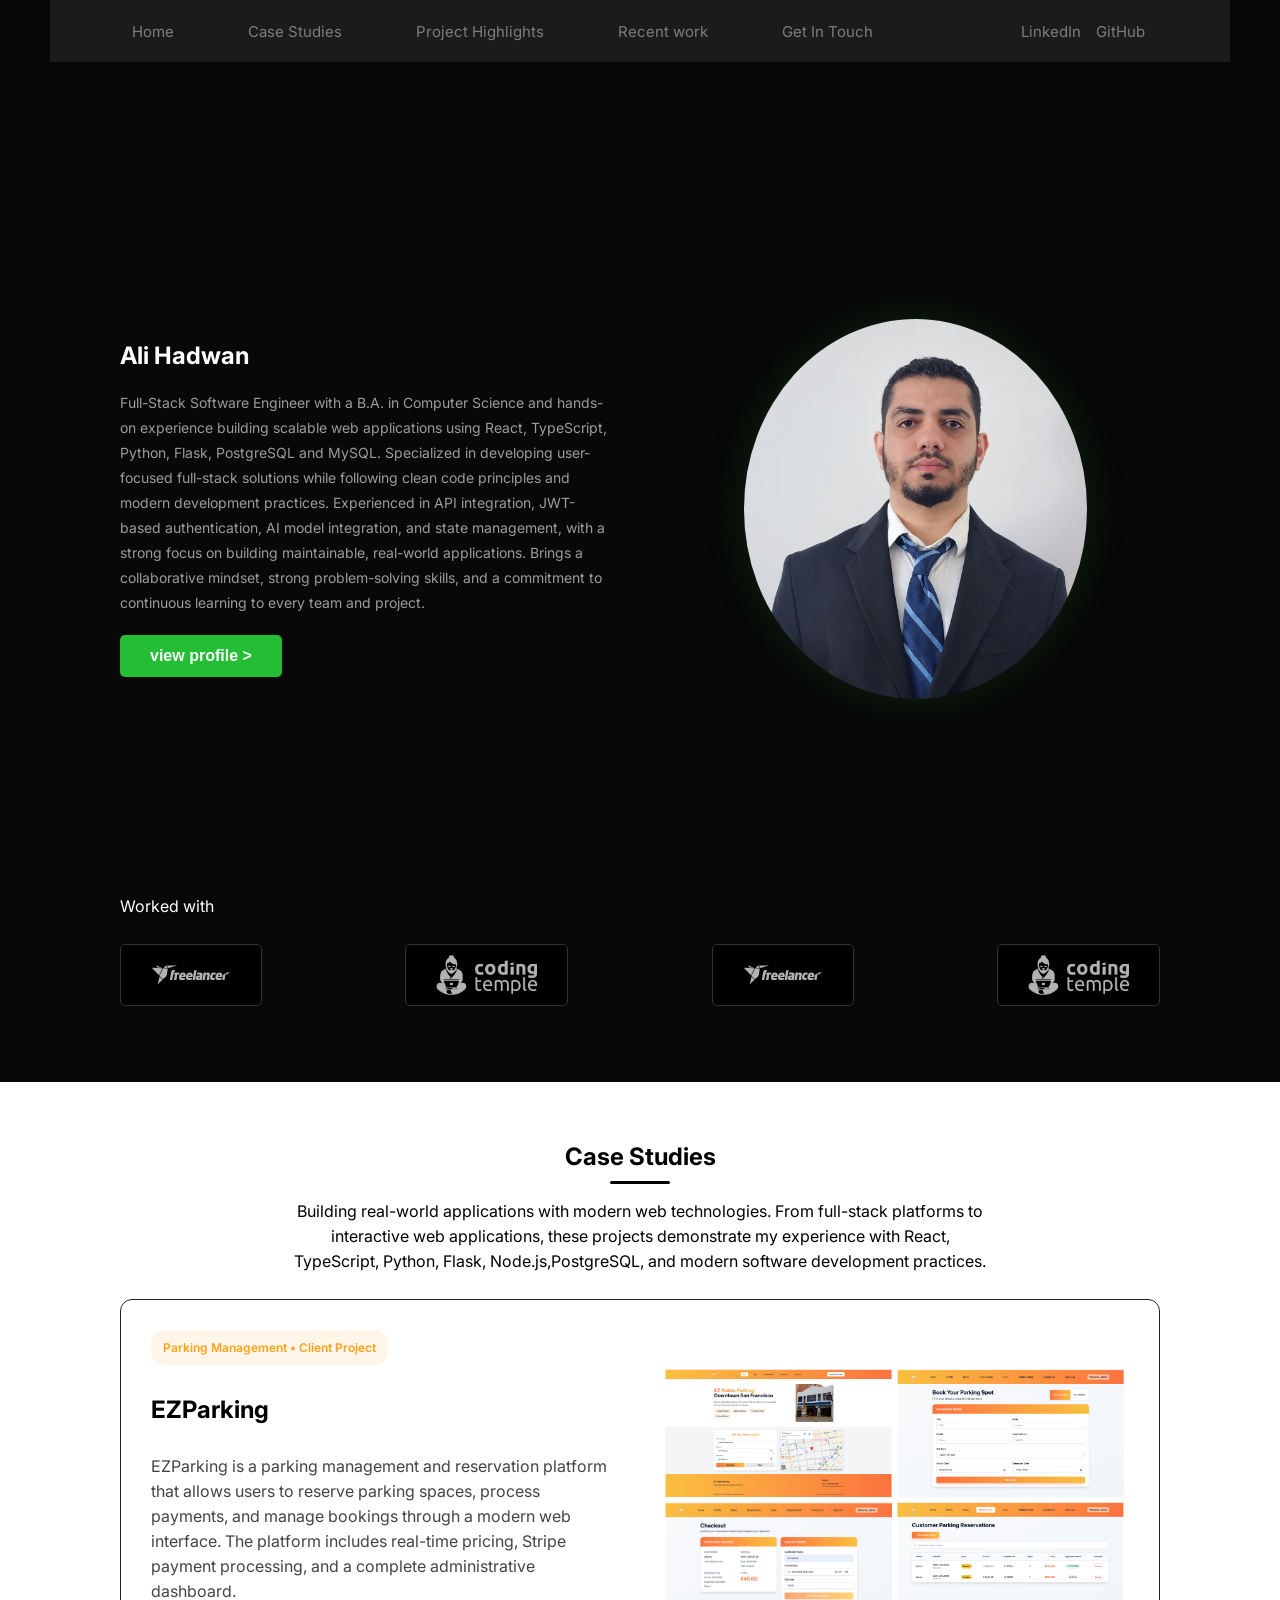
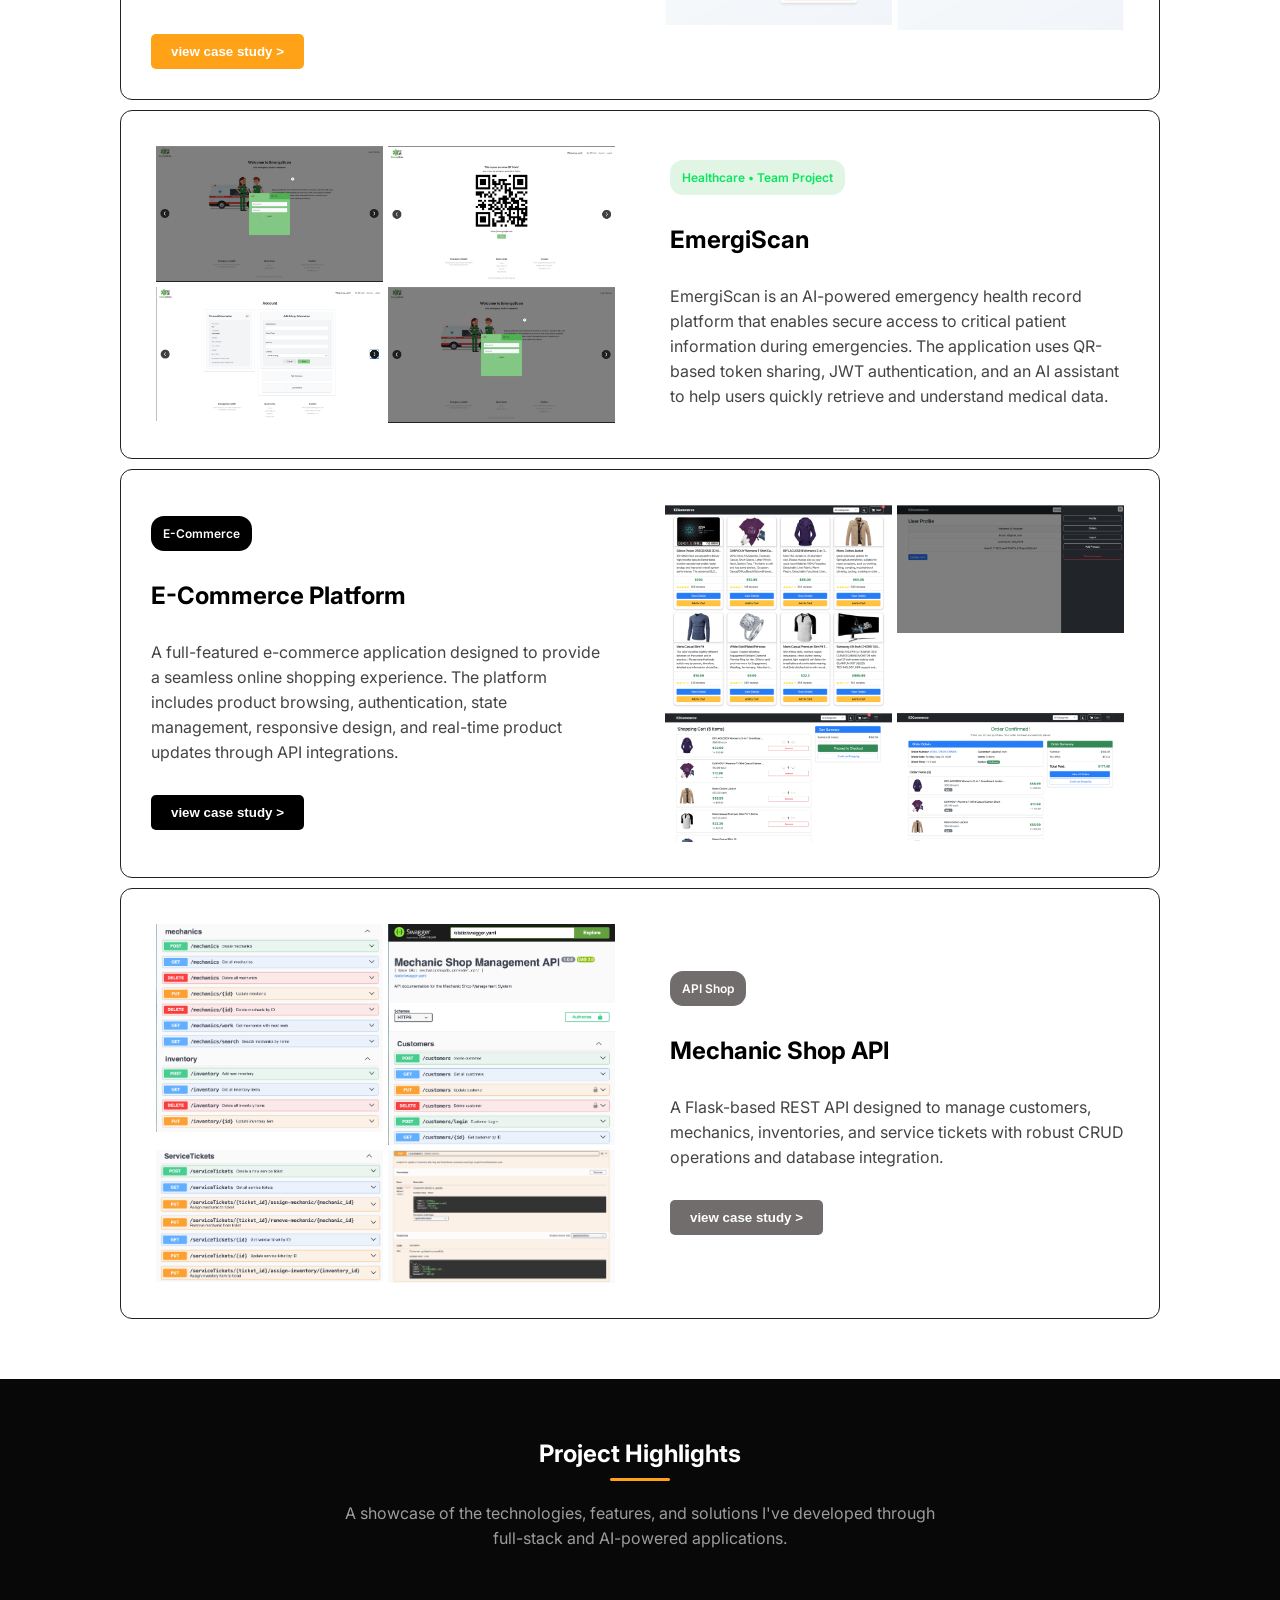
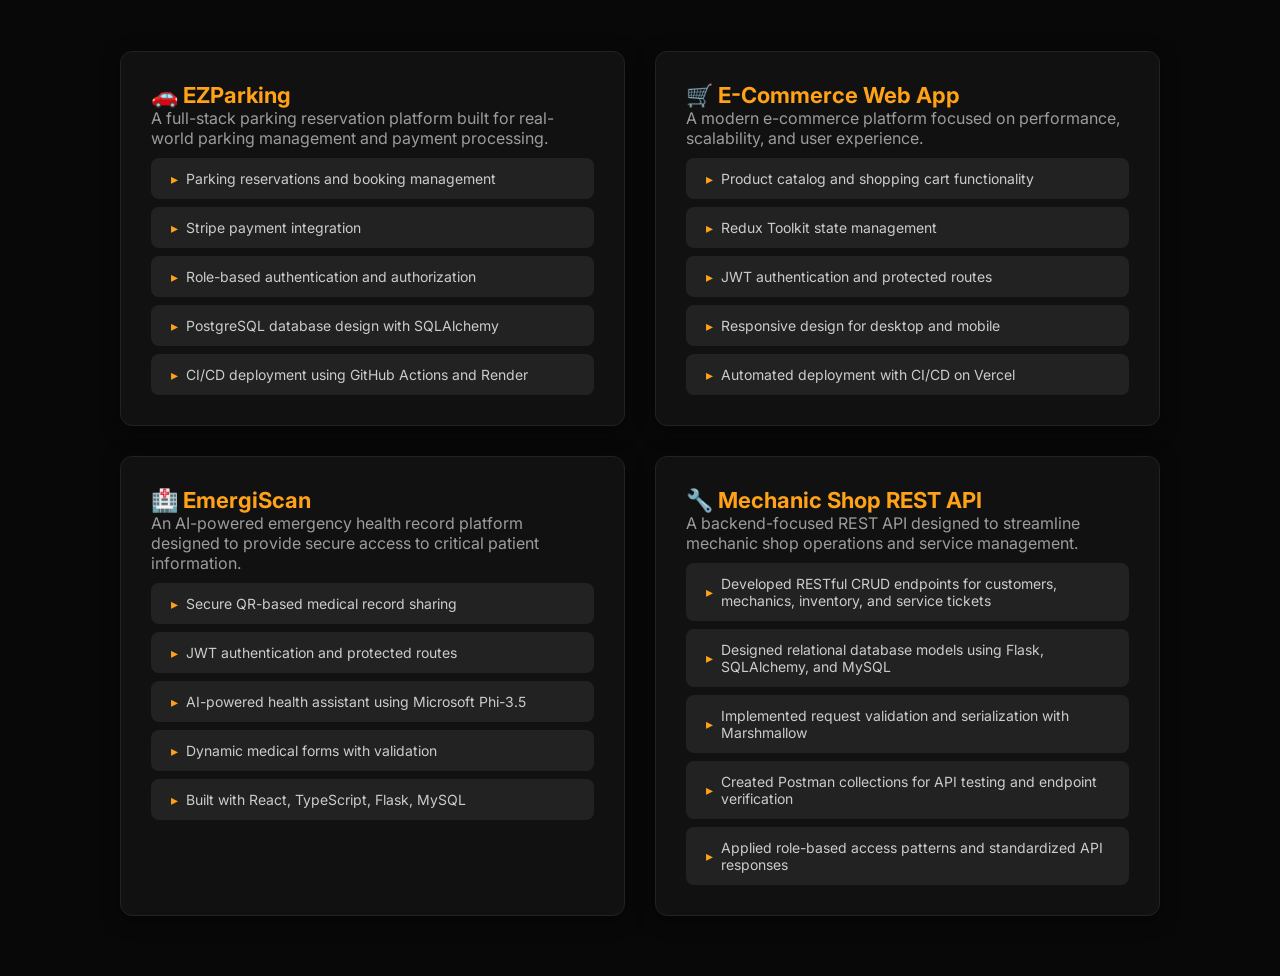
==== commit 7cf75935: "feat: add new project to case studies and project highlights" ====
--- a/html/personalPortfolio.html
+++ b/html/personalPortfolio.html
@@ -253,6 +253,47 @@
             />
           </div>
         </div>
+        <div class="case-studies-project reverse">
+          <div class="projects-details">
+            <p class="project-tag white">API Shop</p>
+            <h1>Mechanic Shop API</h1>
+            <p>
+              A Flask-based REST API designed to manage customers, mechanics,
+              inventories, and service tickets with robust CRUD operations and
+              database integration.
+            </p>
+            <button class="project-details-button gray" type="button">
+              <a
+                href="https://mechanicshopdb.onrender.com/api/docs/#/"
+                style="color: inherit; text-decoration: none"
+              >
+                view case study >
+              </a>
+            </button>
+          </div>
+          <div class="project-photo">
+            <img
+              class="project-imag"
+              src="/images/MechanicShop-customers.png"
+              alt="EmergiScan project screenshot"
+            />
+            <img
+              class="project-imag"
+              src="/images/MechanicShop-mechanics.png"
+              alt="EmergiScan project screenshot"
+            />
+            <img
+              class="project-imag"
+              src="/images/MechanicShop-inventory.png"
+              alt="EmergiScan project screenshot"
+            />
+            <img
+              class="project-imag"
+              src="/images/MechanicShop-tickets.png"
+              alt="EmergiScan project screenshot"
+            />
+          </div>
+        </div>
       </section>
       <!-- project highlights-->
       <section id="project-highlights">
@@ -306,6 +347,35 @@
               <li>Built with React, TypeScript, Flask, MySQL</li>
             </ul>
           </div>
+          <div class="project-highlights-into-MechanicShopAPI">
+            <h1>🔧 Mechanic Shop REST API</h1>
+            <p>
+              A backend-focused REST API designed to streamline mechanic shop
+              operations and service management.
+            </p>
+            <ul>
+              <li>
+                Developed RESTful CRUD endpoints for customers, mechanics,
+                inventory, and service tickets
+              </li>
+              <li>
+                Designed relational database models using Flask, SQLAlchemy, and
+                MySQL
+              </li>
+              <li>
+                Implemented request validation and serialization with
+                Marshmallow
+              </li>
+              <li>
+                Created Postman collections for API testing and endpoint
+                verification
+              </li>
+              <li>
+                Applied role-based access patterns and standardized API
+                responses
+              </li>
+            </ul>
+          </div>
         </div>
       </section>
     </main>
--- a/styles/home.css
+++ b/styles/home.css
@@ -3,8 +3,7 @@
   display: flex;
   flex-direction: column;
   min-height: 100vh;
-  padding: 60px 8%;
-  /* background-color: aqua; */
+  padding: 60px 120px;
 }
 .portfolio-img-intro {
   display: flex;
--- a/styles/CaseStudies.css
+++ b/styles/CaseStudies.css
@@ -2,9 +2,9 @@
   background-color: rgb(255, 255, 255);
   display: flex;
   flex-direction: column;
-  gap: 80px;
+  gap: 10px;
   min-height: 100vh;
-  padding: 60px 140px;
+  padding: 60px 120px;
 }
 .case-studies-intro {
   display: flex;
@@ -31,11 +31,17 @@
   line-height: 25px;
 }
 .case-studies-project {
+  border: 1px solid #222;
+  border-radius: 12px;
+  padding: 30px;
   display: flex;
   gap: 50px;
   align-items: center;
 }
 .case-studies-project.reverse {
+  border: 1px solid #222;
+  border-radius: 12px;
+  padding: 30px;
   flex-direction: row-reverse;
 }
 .projects-details {
@@ -73,6 +79,9 @@
 .project-details-button.black {
   background-color: rgb(0, 0, 0);
 }
+.project-details-button.gray {
+  background-color: rgb(113, 109, 109);
+}
 .project-photo {
   flex: 1;
   display: grid;
@@ -107,3 +116,7 @@
   background-color: rgb(0, 0, 0);
   color: rgb(255, 255, 255);
 }
+.project-tag.white {
+  background-color: rgb(113, 109, 109);
+  color: rgb(255, 255, 255);
+}
--- a/styles/projectHighlightd.css
+++ b/styles/projectHighlightd.css
@@ -1,8 +1,7 @@
 #project-highlights {
   color: rgb(255, 255, 255);
-  /* background-color: rgb(255, 246, 233); */
   min-height: 100vh;
-  padding: 60px 140px;
+  padding: 60px 120px;
   display: flex;
   flex-direction: column;
   gap: 80px;
@@ -27,13 +26,12 @@
   margin: 0 auto;
   line-height: 25px;
   padding: 20px 0px;
-  /* background-color: aqua; */
 }
 .project-highlights-into {
   display: grid;
-  grid-template-columns: repeat(3, 1fr);
+  grid-template-columns: repeat(2, 1fr);
+  grid-template-rows: repeat(2, auto);
   gap: 30px;
-  /* font-size: 22px; */
 }
 .project-highlights-into h1 {
   font-size: 22px;
@@ -51,11 +49,14 @@
   gap: 8px;
 }
 .project-highlights-into ul li {
+  background-color: #222;
+  padding: 12px 20px;
+  border-radius: 8px;
   color: #cccccc;
   font-size: 14px;
   display: flex;
   gap: 8px;
-  align-items: flex-start;
+  align-items: center;
 }
 .project-highlights-into ul li::before {
   content: "▸";
@@ -63,12 +64,12 @@
   flex-shrink: 0;
 }
 .project-highlights-into-ezparking,
+.project-highlights-into-MechanicShopAPI,
 .project-highlights-into-E-Commerce,
 .project-highlights-into-EmergiScan {
   background-color: #111;
+  border: 1px solid #222;
   border-radius: 12px;
   padding: 30px;
-  border: 1px solid #222;
   box-shadow: 0 4px 20px rgba(0, 0, 0, 0.4);
-
 }
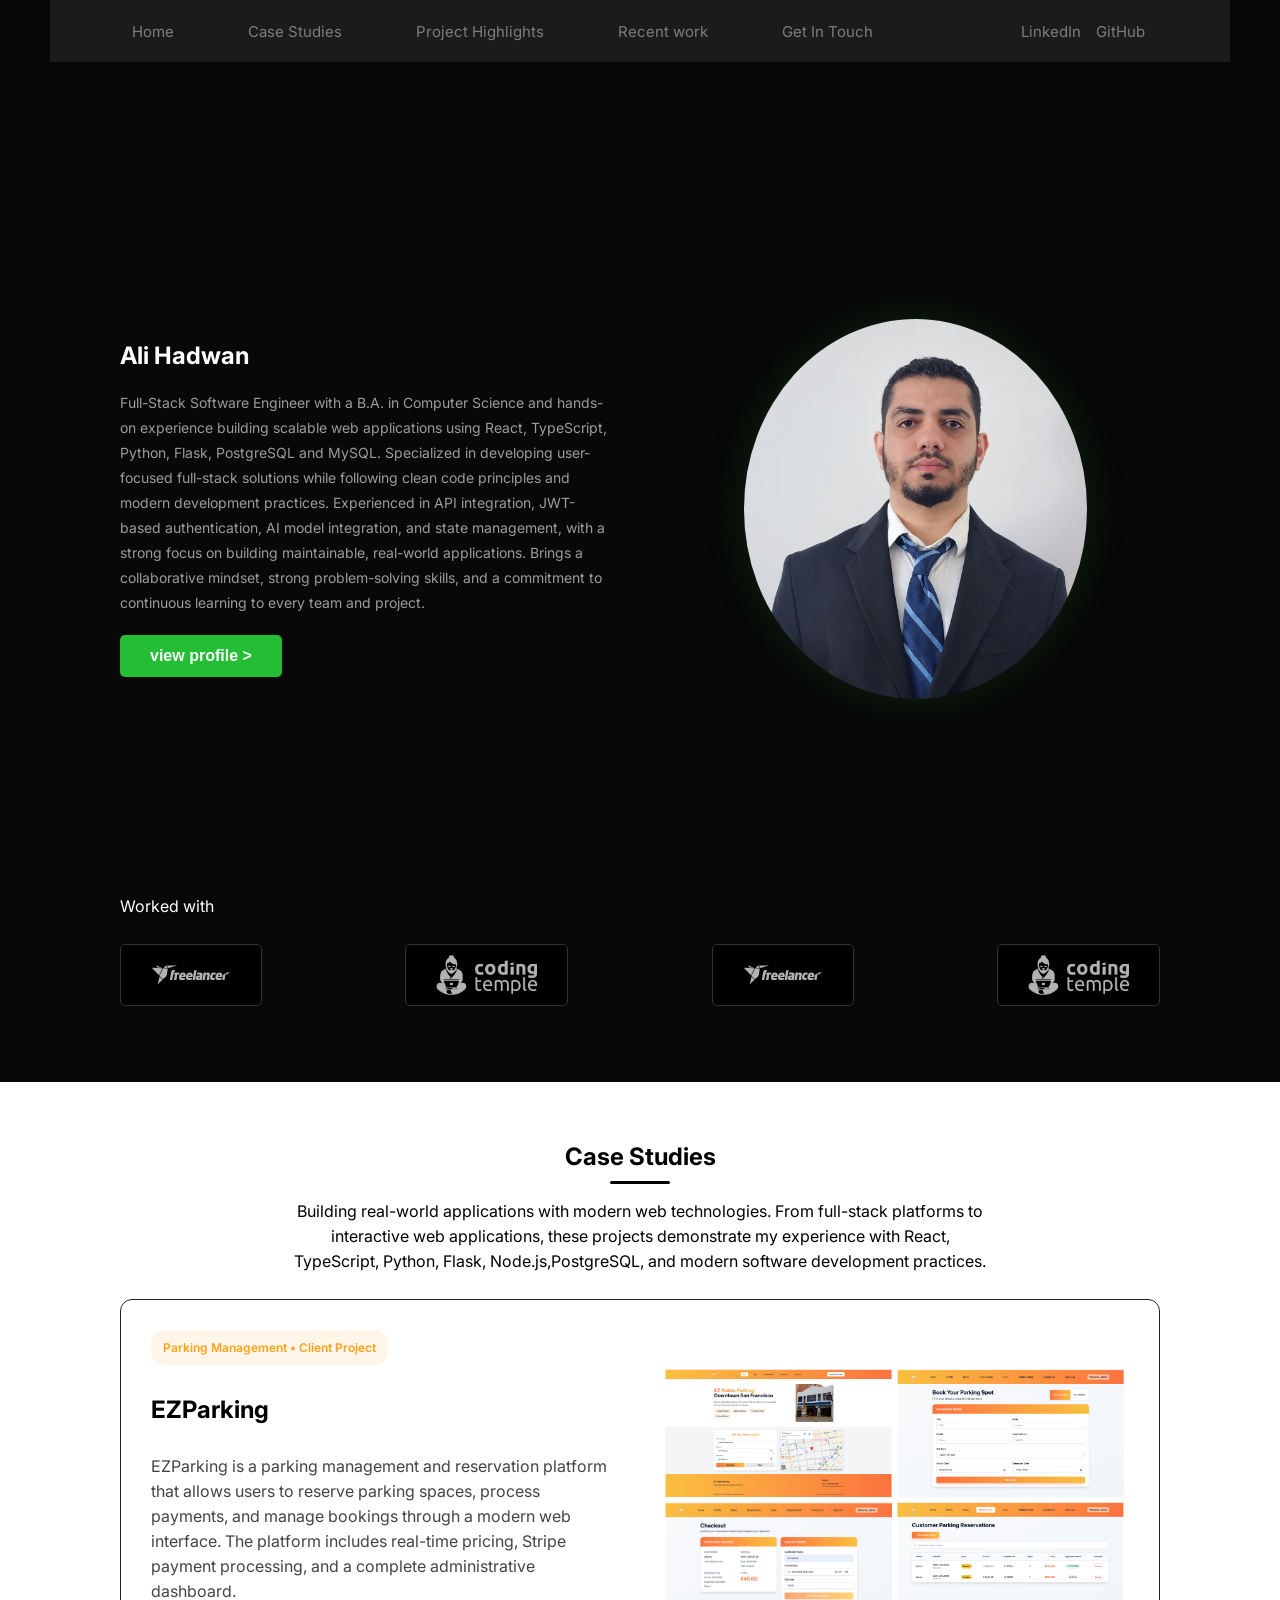
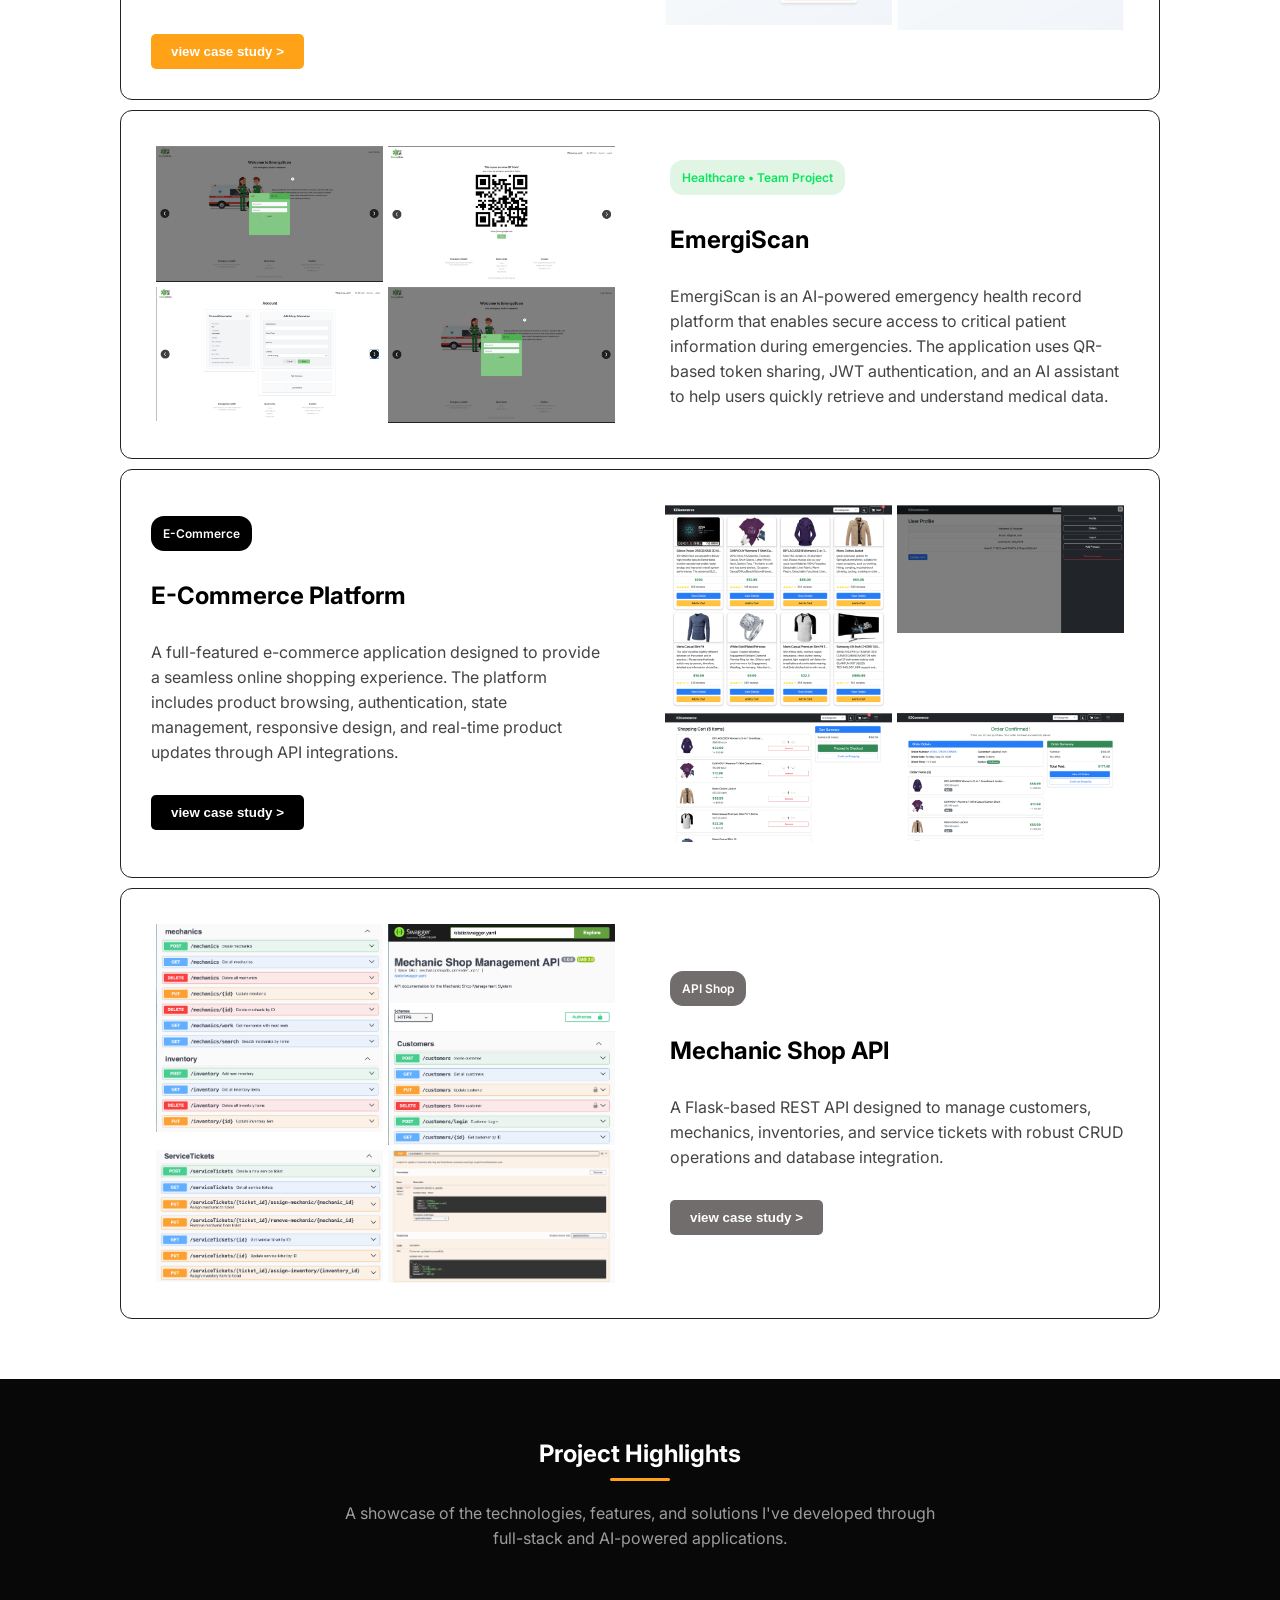
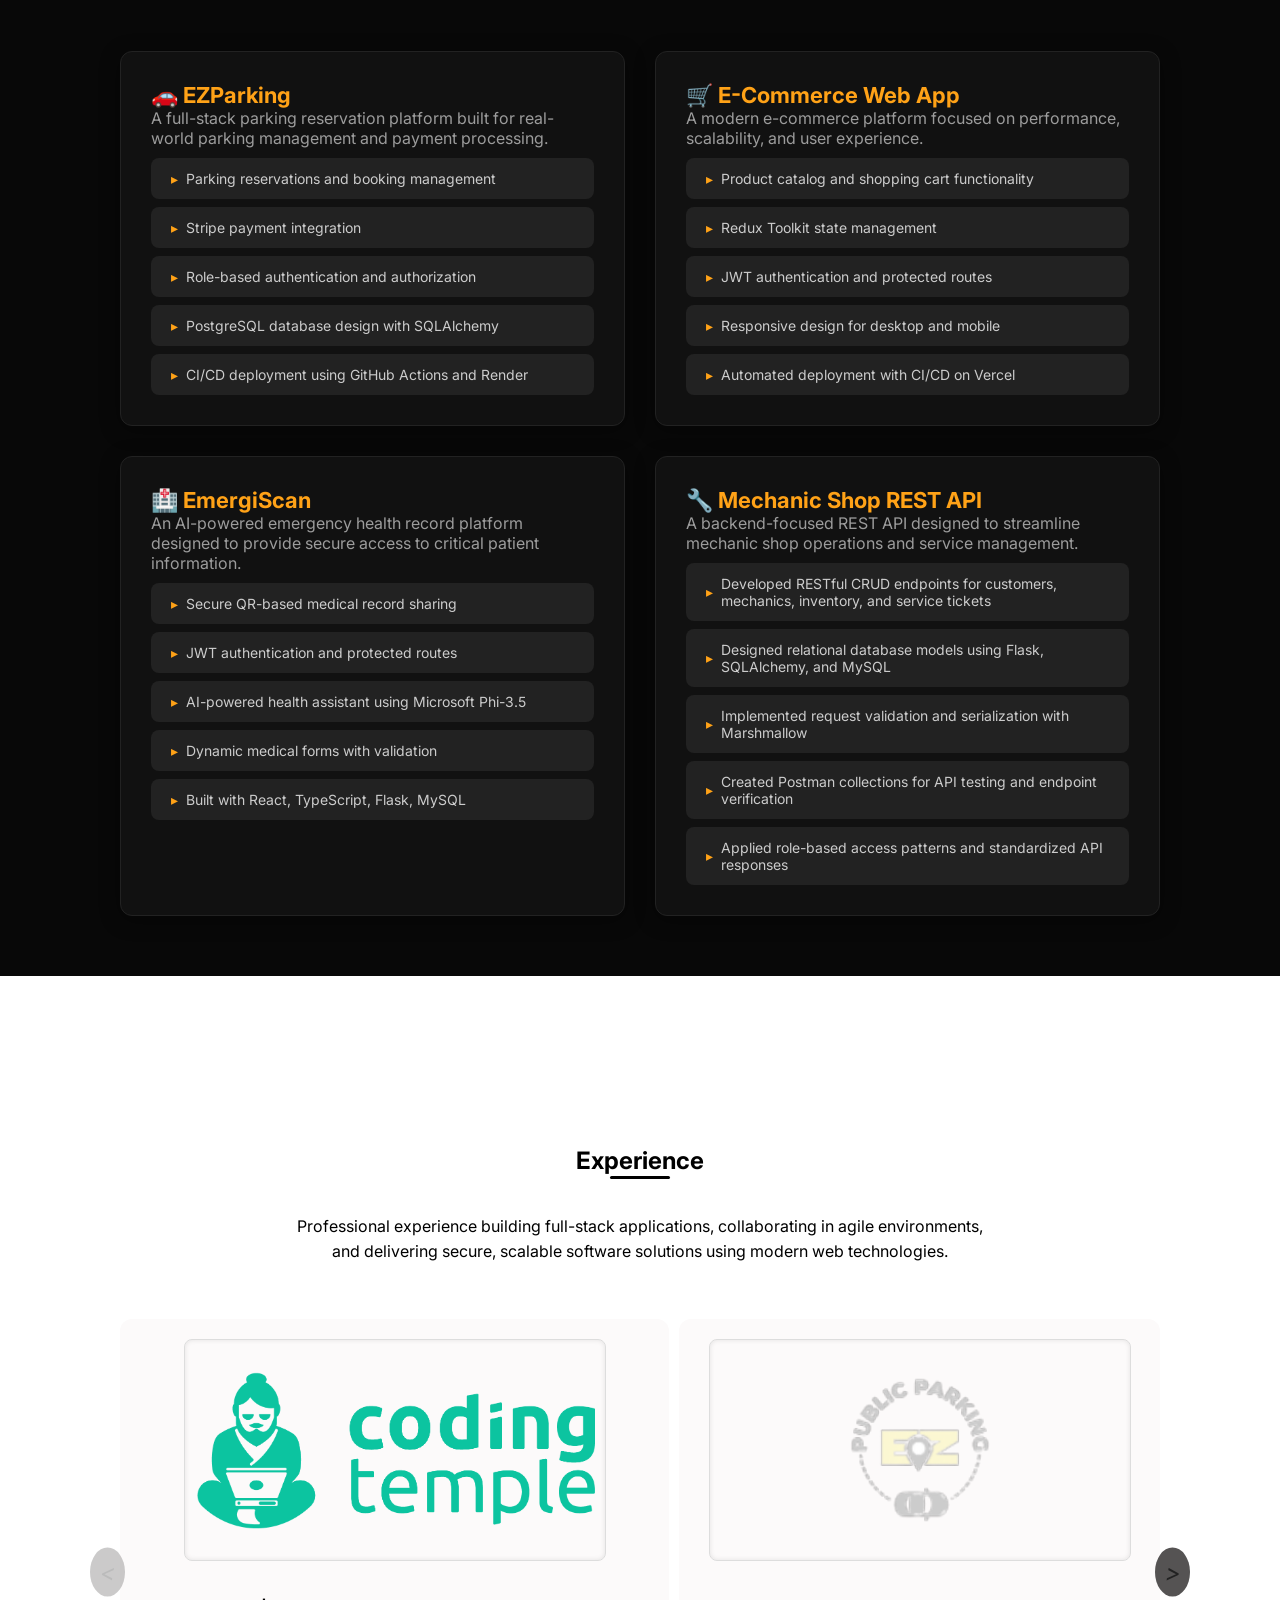
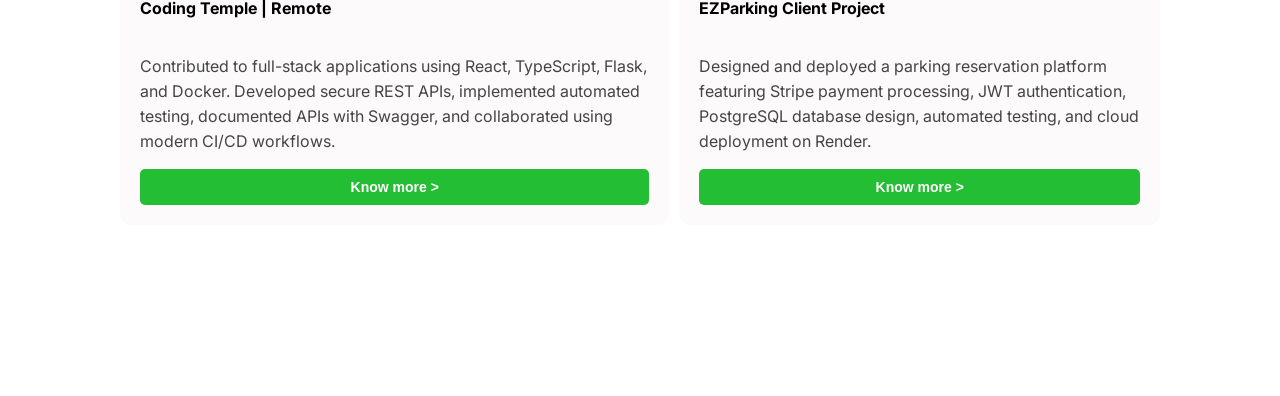
==== commit 299a6c4a: "feat: implement experience section" ====
--- a/html/personalPortfolio.html
+++ b/html/personalPortfolio.html
@@ -14,6 +14,7 @@
     <link rel="stylesheet" href="/styles/home.css" />
     <link rel="stylesheet" href="/styles/CaseStudies.css" />
     <link rel="stylesheet" href="/styles/projectHighlightd.css" />
+    <link rel="stylesheet" href="/styles/recentWork.css" />
   </head>
   <body>
     <header class="portfolio-header">
@@ -378,9 +379,111 @@
           </div>
         </div>
       </section>
+      <!-- Recent-work/Experience -->
+      <section class="recent-work">
+        <div class="recent-work-intro">
+          <h1>Experience</h1>
+          <p>
+            Professional experience building full-stack applications,
+            collaborating in agile environments, and delivering secure, scalable
+            software solutions using modern web technologies.
+          </p>
+        </div>
+        <div class="recent-work-carousel">
+          <i id="left" class="left-arrow arrows">&#60;</i>
+          <div class="recent-work-carousel-card1 carouselcard">
+            <div class="card-img"><img src="/images/Logo_-_Green.png" /></div>
+
+            <h4>Coding Temple | Remote</h4>
+            <p>
+              Contributed to full-stack applications using React, TypeScript,
+              Flask, and Docker. Developed secure REST APIs, implemented
+              automated testing, documented APIs with Swagger, and collaborated
+              using modern CI/CD workflows.
+            </p>
+            <button type="button">Know more ></button>
+          </div>
+          <div class="recent-work-carousel-card2 carouselcard">
+            <div class="card-img"><img src="/images/eznewlogotrans.png" /></div>
+
+            <h4>EZParking Client Project</h4>
+            <p>
+              Designed and deployed a parking reservation platform featuring
+              Stripe payment processing, JWT authentication, PostgreSQL database
+              design, automated testing, and cloud deployment on Render.
+            </p>
+            <button
+              type="button"
+              href="https://ez-public-parking-v2.onrender.com/"
+            >
+              Know more >
+            </button>
+          </div>
+          <div class="recent-work-carousel-card3 carouselcard">
+            <div class="card-img"><img src="/images/sample.jpg" /></div>
+            <h4>Work name here</h4>
+            <p>
+              Labore et dolore magna aliqua. sed do eiusmod tempor incididunt ut
+              labore et dolore magna.
+            </p>
+            <button type="button">Know more ></button>
+          </div>
+          <div class="recent-work-carousel-card4 carouselcard">
+            <div class="card-img"><img src="/images/sample.jpg" /></div>
+            <h4>Work name here</h4>
+            <p>
+              Labore et dolore magna aliqua. sed do eiusmod tempor incididunt ut
+              labore et dolore magna.
+            </p>
+            <button type="button">Know more ></button>
+          </div>
+          <i id="right" class="right-arrow arrows">&#62;</i>
+        </div>
+      </section>
     </main>
     <footer>
       <div></div>
     </footer>
+    <script>
+      const carousel = document.querySelector(".recent-work-carousel");
+      const cards = Array.from(carousel.querySelectorAll(".carouselcard"));
+      const leftArrow = document.getElementById("left");
+      const rightArrow = document.getElementById("right");
+
+      let currentIndex = 0; // tracks the index of the first visible card this case the first card in the carousel 0-3
+      const visibleCount = 2;
+
+      function updateCarousel() {
+        // loop through cards and set display based on currentIndex and visibleCount
+        //
+        cards.forEach((card, i) => {
+          card.style.display =
+            i >= currentIndex && i < currentIndex + visibleCount
+              ? "flex"
+              : "none";
+        });
+        // update arrow opacity based on currentIndex and visibleCount
+        leftArrow.style.opacity = currentIndex === 0 ? "0.3" : "1";
+        // update arrow opacity based on currentIndex and visibleCount
+        rightArrow.style.opacity =
+          currentIndex + visibleCount >= cards.length ? "0.3" : "1";
+      }
+      // add click event listeners to arrows
+      leftArrow.addEventListener("click", () => {
+        if (currentIndex > 0) {
+          currentIndex--;
+          updateCarousel();
+        }
+      });
+      // add click event listeners to arrows
+      rightArrow.addEventListener("click", () => {
+        if (currentIndex + visibleCount < cards.length) {
+          currentIndex++;
+          updateCarousel();
+        }
+      });
+
+      updateCarousel();
+    </script>
   </body>
 </html>
--- a/styles/recentWork.css
+++ b/styles/recentWork.css
@@ -0,0 +1,107 @@
+.recent-work {
+  background-color: rgb(255, 255, 255);
+  min-height: 100vh;
+  padding: 60px 120px;
+  display: flex;
+  flex-direction: column;
+  gap: 40px;
+  justify-content: center;
+  align-items: center;
+}
+.recent-work-intro {
+  display: flex;
+  flex-direction: column;
+  gap: 20px;
+  justify-content: center;
+  align-items: center;
+}
+
+.recent-work-intro h1::after {
+  content: "";
+  display: block;
+  margin: 1px auto 0;
+  background-color: black;
+  height: 3px;
+  width: 60px;
+  border-radius: 3px;
+}
+.recent-work-intro p {
+  text-align: center;
+  line-height: 25px;
+  max-width: 700px;
+  margin: 15px auto;
+}
+.recent-work-carousel {
+  display: flex;
+  justify-content: center;
+  align-items: center;
+  position: relative;
+  width: 100%;
+  max-width: 1200px;
+  gap: 10px;
+}
+.recent-work-carousel i {
+  border-radius: 50%;
+  padding: 10px;
+  position: absolute;
+  font-size: 24px;
+  color: #222;
+  cursor: pointer;
+  z-index: 1;
+  top: 50%;
+  transform: translateY(-50%);
+  background-color: rgba(43, 40, 40, 0.8);
+}
+.recent-work-carousel .left-arrow {
+  left: -30px;
+}
+.recent-work-carousel .right-arrow {
+  right: -30px;
+}
+.carouselcard {
+  background-color: #fcfafa;
+  border-radius: 12px;
+  padding: 20px;
+  display: flex;
+  flex-direction: column;
+  gap: 15px;
+  /* flex: 1 1 0; */
+  /* min-width: 0; */
+}
+.card-img {
+  display: flex;
+  justify-content: center;
+  align-items: center;
+}
+.carouselcard img {
+  padding: 10px;
+  border: 1px solid #ddd;
+  box-shadow: inset 0 0 5px rgba(0, 0, 0, 0.1);
+  width: 100%;
+  max-width: 400px;
+  height: 200px;
+  object-fit: contain;
+  border-radius: 8px;
+}
+.carouselcard h4 {
+  color: black;
+}
+.carouselcard p {
+  color: #444;
+  line-height: 25px;
+  /* text-align: center; */
+}
+.carouselcard button {
+  padding: 10px 20px;
+  cursor: pointer;
+  background-color: rgb(36, 190, 52);
+  color: white;
+  font-size: 14px;
+  font-weight: 600;
+  border: none;
+  border-radius: 5px;
+  transition: background-color 0.2s;
+}
+.carouselcard button:hover {
+  background-color: rgb(28, 160, 43);
+}
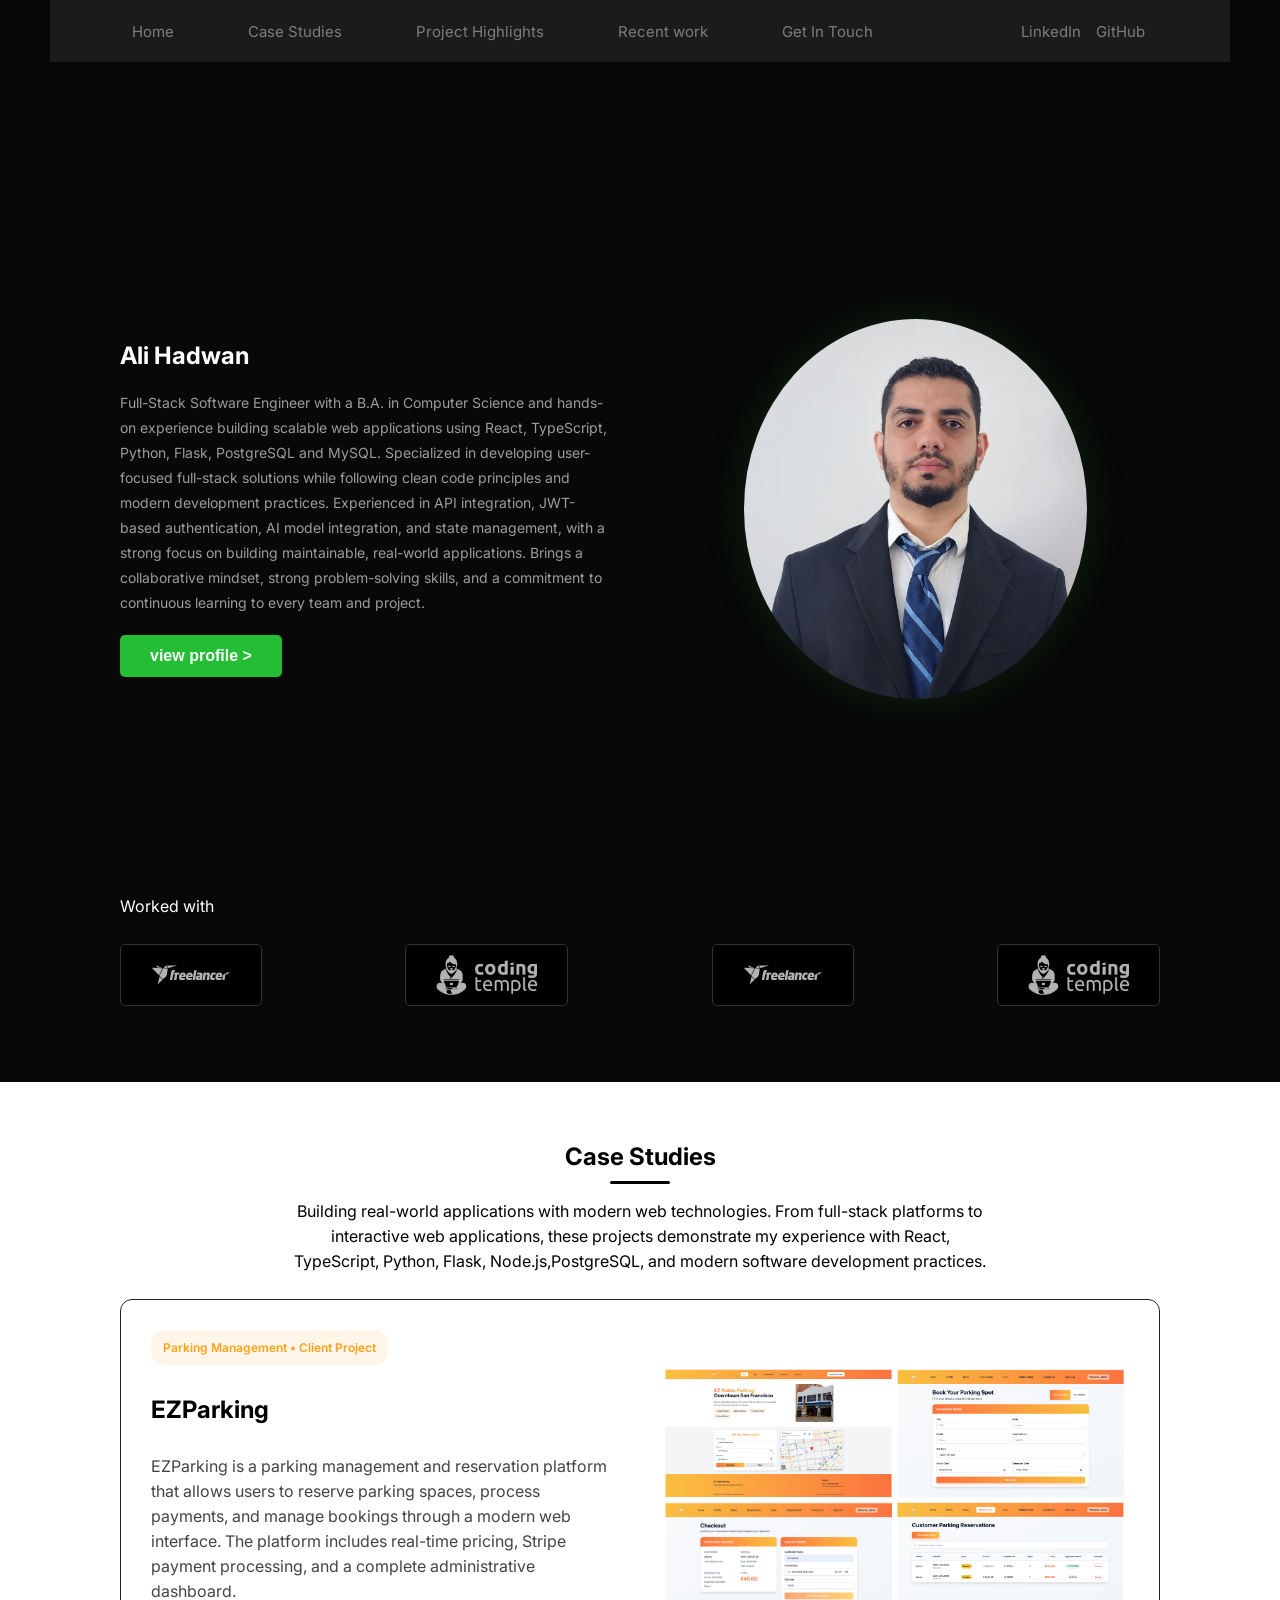
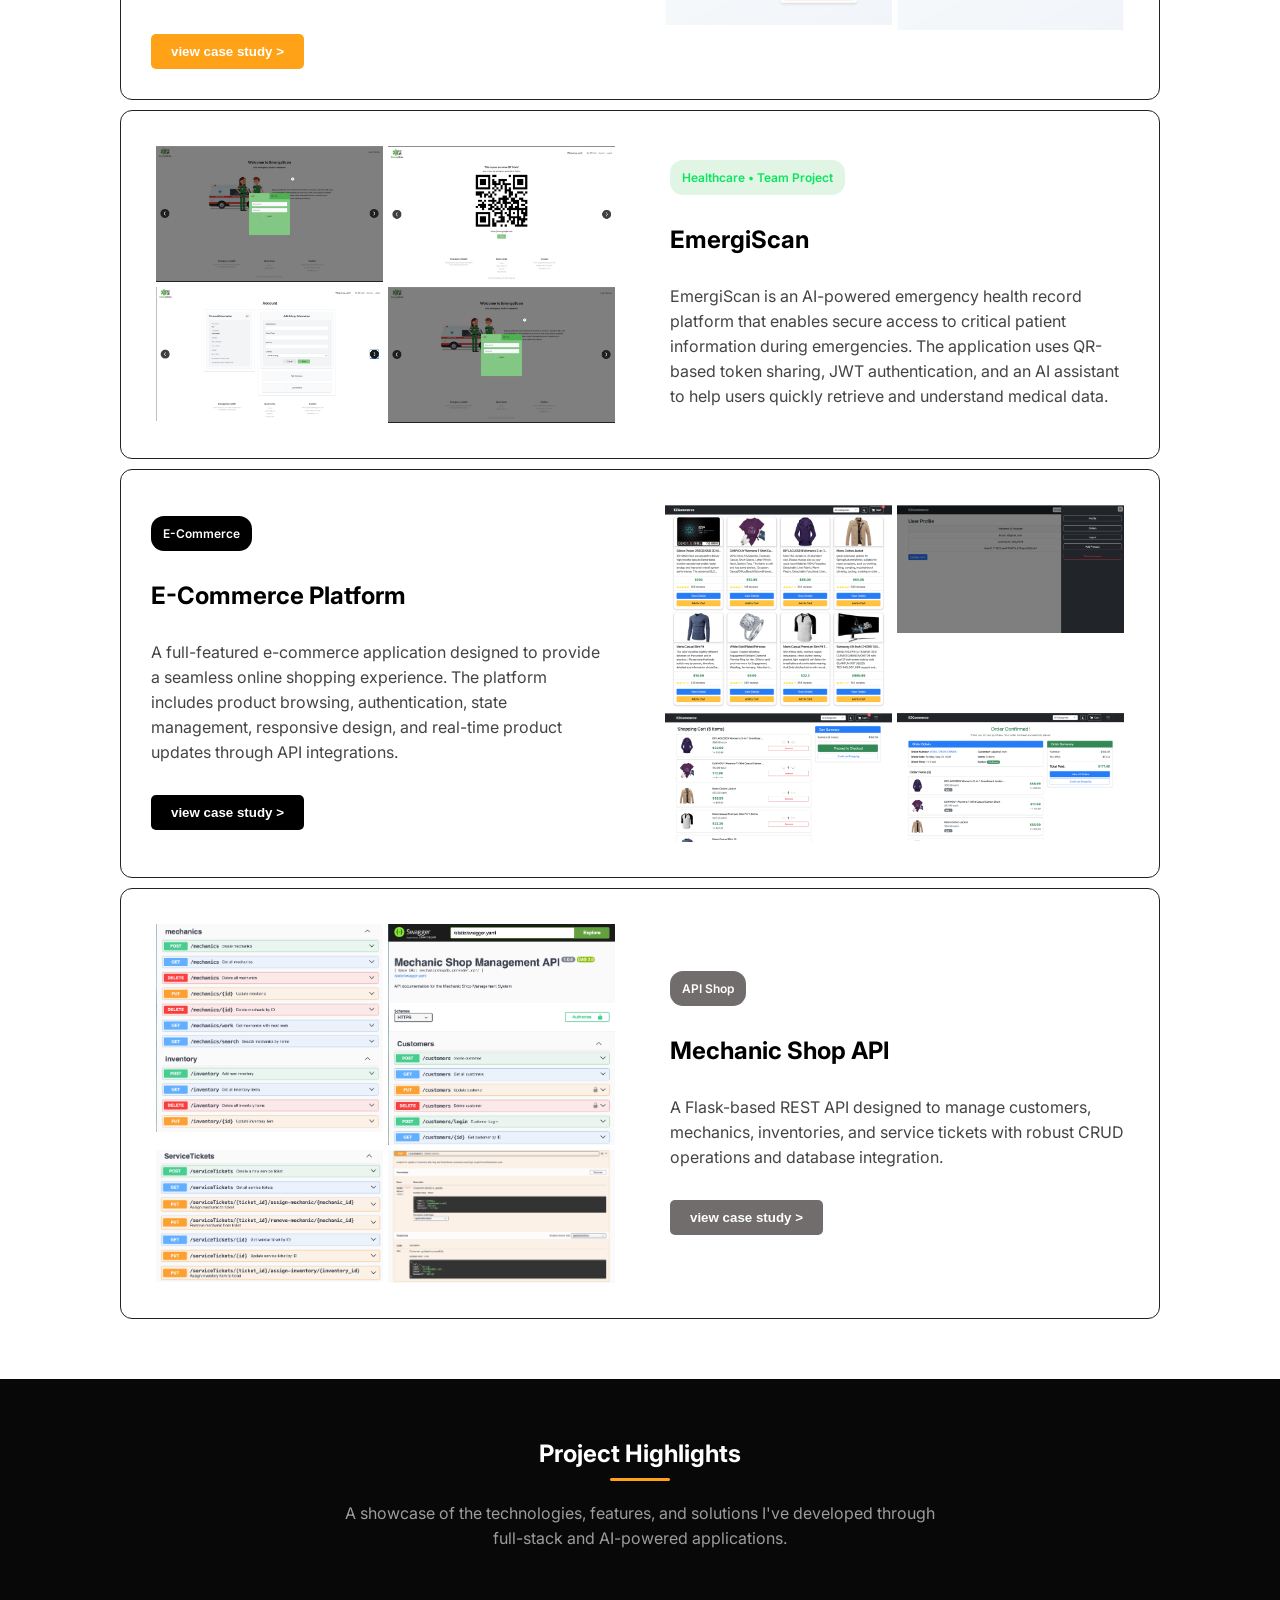
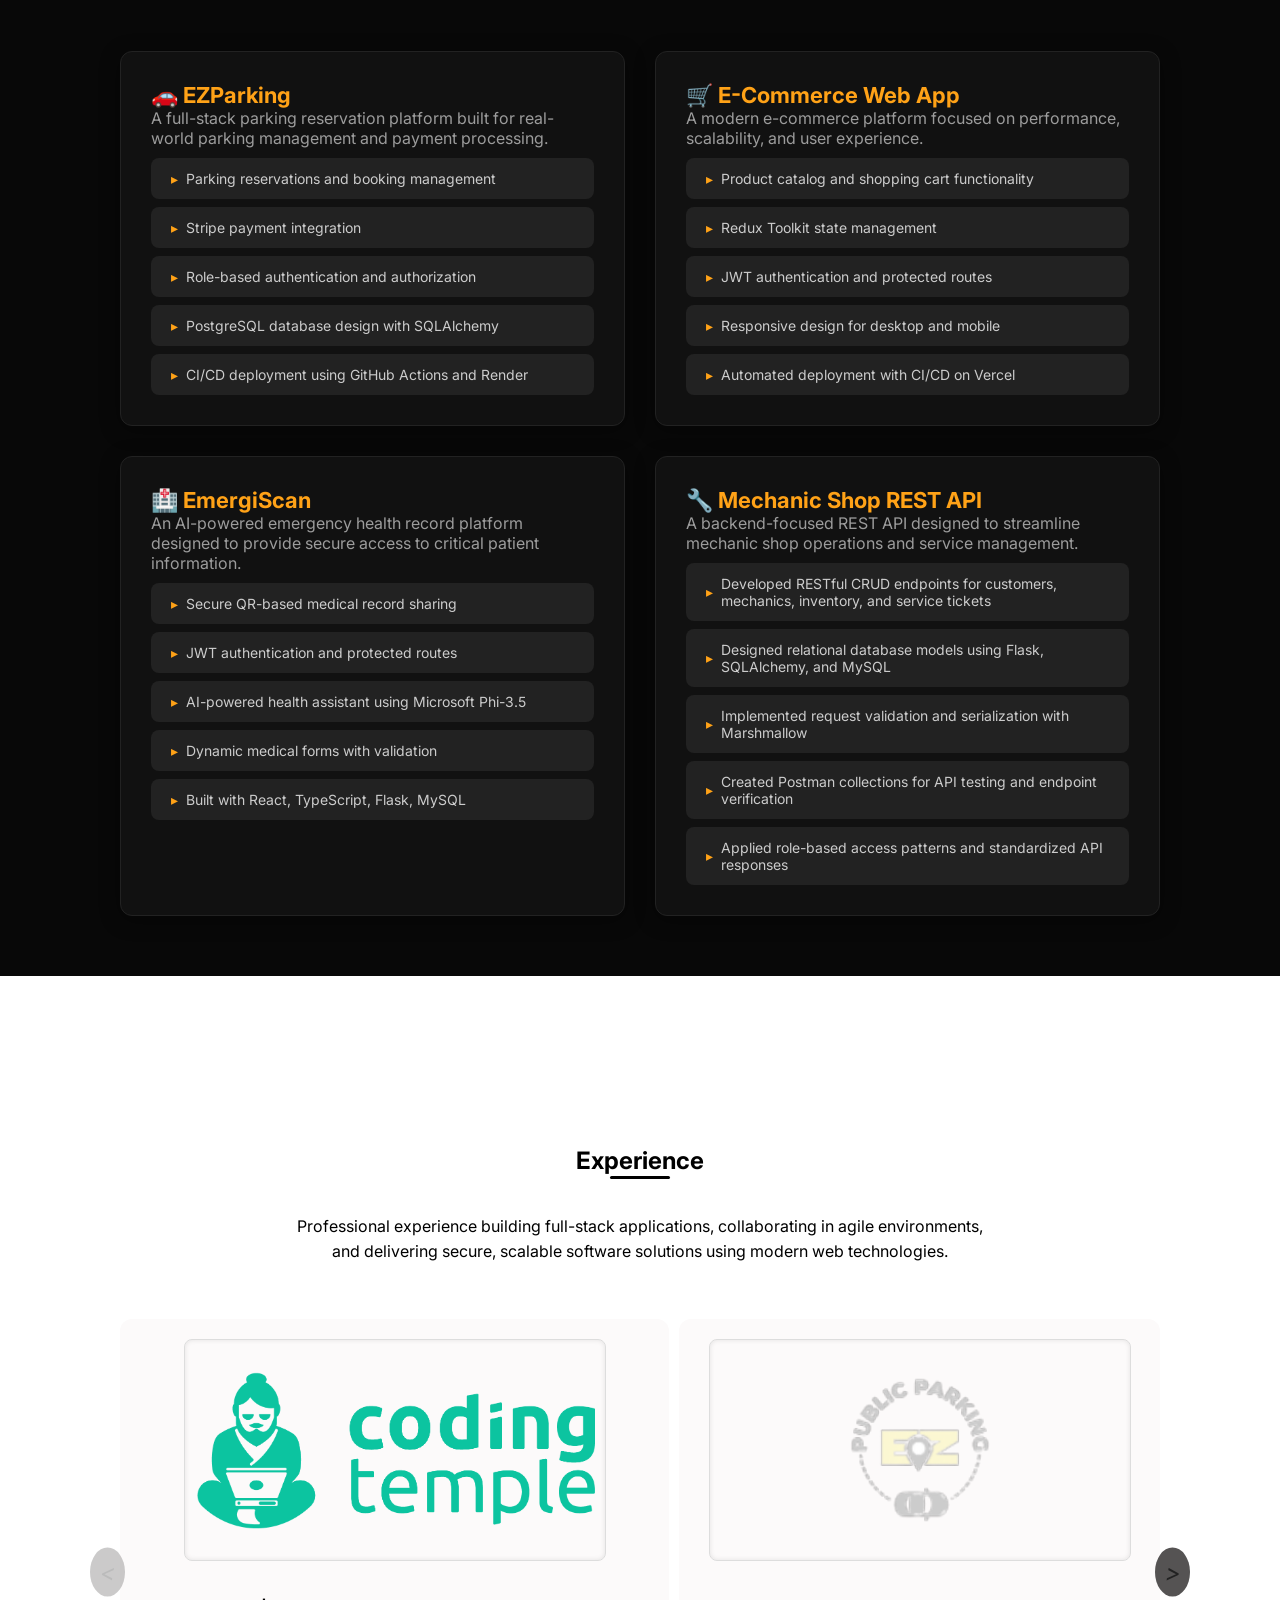
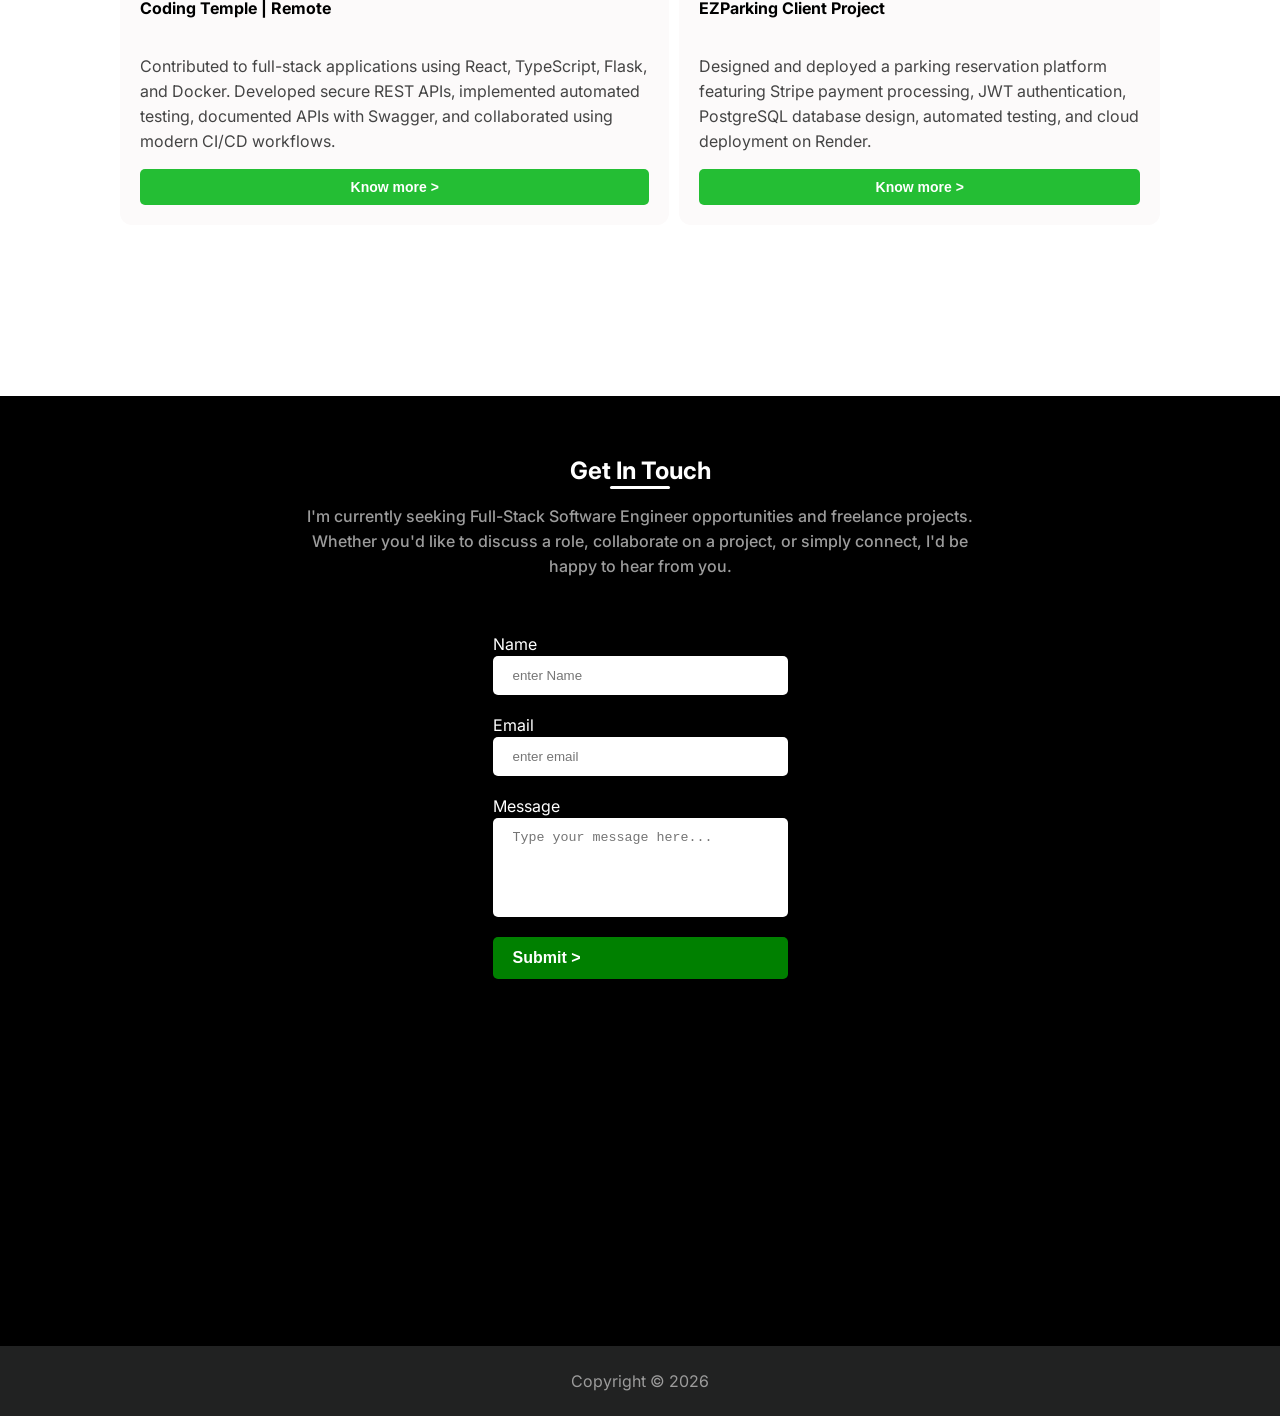
==== commit d796f9f6: "feat: implement footer and get in touch section" ====
--- a/html/personalPortfolio.html
+++ b/html/personalPortfolio.html
@@ -15,6 +15,8 @@
     <link rel="stylesheet" href="/styles/CaseStudies.css" />
     <link rel="stylesheet" href="/styles/projectHighlightd.css" />
     <link rel="stylesheet" href="/styles/recentWork.css" />
+    <link rel="stylesheet" href="/styles/getInTouch.css" />
+    <link rel="stylesheet" href="/styles/footer.css" />
   </head>
   <body>
     <header class="portfolio-header">
@@ -380,7 +382,7 @@
         </div>
       </section>
       <!-- Recent-work/Experience -->
-      <section class="recent-work">
+      <section id="recent-work">
         <div class="recent-work-intro">
           <h1>Experience</h1>
           <p>
@@ -414,7 +416,7 @@
             </p>
             <button
               type="button"
-              href="https://ez-public-parking-v2.onrender.com/"
+              onclick="window.location.href='https://ez-public-parking-v2.onrender.com/'"
             >
               Know more >
             </button>
@@ -440,10 +442,49 @@
           <i id="right" class="right-arrow arrows">&#62;</i>
         </div>
       </section>
+      <!--Get In Touch Section-->
+      <section id="get-in-touch">
+        <div class="get-in-touch-intro">
+          <h1>Get In Touch</h1>
+          <p>
+            I'm currently seeking Full-Stack Software Engineer opportunities and
+            freelance projects. Whether you'd like to discuss a role,
+            collaborate on a project, or simply connect, I'd be happy to hear
+            from you.
+          </p>
+        </div>
+        <div class="get-in-touch-contact">
+          <form class="get-in-touch-contact-form">
+            <div class="get-in-touch-contact-form-name">
+              <label>Name</label>
+              <input type="text" placeholder="enter Name" />
+            </div>
+            <div class="get-in-touch-contact-form-email">
+              <label>Email</label>
+              <input type="text" placeholder="enter email" />
+            </div>
+            <div class="get-in-touch-contact-form-message">
+              <label>Message</label>
+              <textarea
+                rows="5"
+                cols="30"
+                draggable="false"
+                placeholder="Type your message here..."
+              ></textarea>
+            </div>
+            <div>
+              <button class="get-in-touch-contact-form-submit" type="submit">
+                Submit >
+              </button>
+            </div>
+          </form>
+        </div>
+      </section>
+      <footer>
+        <div class="footer">Copyright &copy; 2026</div>
+      </footer>
     </main>
-    <footer>
-      <div></div>
-    </footer>
+
     <script>
       const carousel = document.querySelector(".recent-work-carousel");
       const cards = Array.from(carousel.querySelectorAll(".carouselcard"));
--- a/styles/recentWork.css
+++ b/styles/recentWork.css
@@ -1,4 +1,4 @@
-.recent-work {
+#recent-work {
   background-color: rgb(255, 255, 255);
   min-height: 100vh;
   padding: 60px 120px;
--- a/styles/getInTouch.css
+++ b/styles/getInTouch.css
@@ -0,0 +1,78 @@
+#get-in-touch {
+  background-color: black;
+  min-height: 100vh;
+  padding: 60px 120px;
+  display: flex;
+  flex-direction: column;
+  align-items: center;
+  gap: 40px;
+}
+.get-in-touch-intro {
+  display: flex;
+  flex-direction: column;
+  justify-content: center;
+  align-items: center;
+  color: white;
+}
+
+.get-in-touch-intro h1::after {
+  background-color: white;
+  content: "";
+  display: block;
+  margin: 1px auto 0;
+  height: 3px;
+  width: 60px;
+  border-radius: 3px;
+}
+.get-in-touch-intro p {
+  text-align: center;
+  line-height: 25px;
+  max-width: 700px;
+  margin: 15px auto;
+  font-weight: 500;
+  color: #9c9c9c;
+}
+
+.get-in-touch-contact {
+  border-radius: 8px;
+  width: 100%;
+  height: 500px;
+  display: flex;
+  justify-content: center;
+  align-items: flex-start;
+}
+.get-in-touch-contact-form {
+  display: flex;
+  flex-direction: column;
+  gap: 20px;
+}
+.get-in-touch-contact-form-email,
+.get-in-touch-contact-form-message,
+.get-in-touch-contact-form-submit,
+.get-in-touch-contact-form-name {
+  display: flex;
+  flex-direction: column;
+  gap: 2px;
+  color: white;
+}
+.get-in-touch-contact-form-message textarea {
+  resize: none;
+}
+
+.get-in-touch-contact-form input,
+.get-in-touch-contact-form textarea {
+  padding: 12px 20px;
+  border-radius: 5px;
+  border: none;
+}
+.get-in-touch-contact-form-submit {
+  background-color: green;
+  border: none;
+  padding: 12px 20px;
+  border-radius: 5px;
+  font-size: 16px;
+  font-weight: 600;
+  cursor: pointer;
+  transition: background-color 0.2s;
+  width: 100%;
+}
--- a/styles/footer.css
+++ b/styles/footer.css
@@ -0,0 +1,14 @@
+main {
+  position: relative;
+}
+
+.footer {
+  background-color: rgb(33, 34, 34);
+  position: absolute;
+  color: #9c9c9c;
+  bottom: 0;
+  left: 0;
+  right: 0;
+  padding: 25px;
+  text-align: center;
+}
